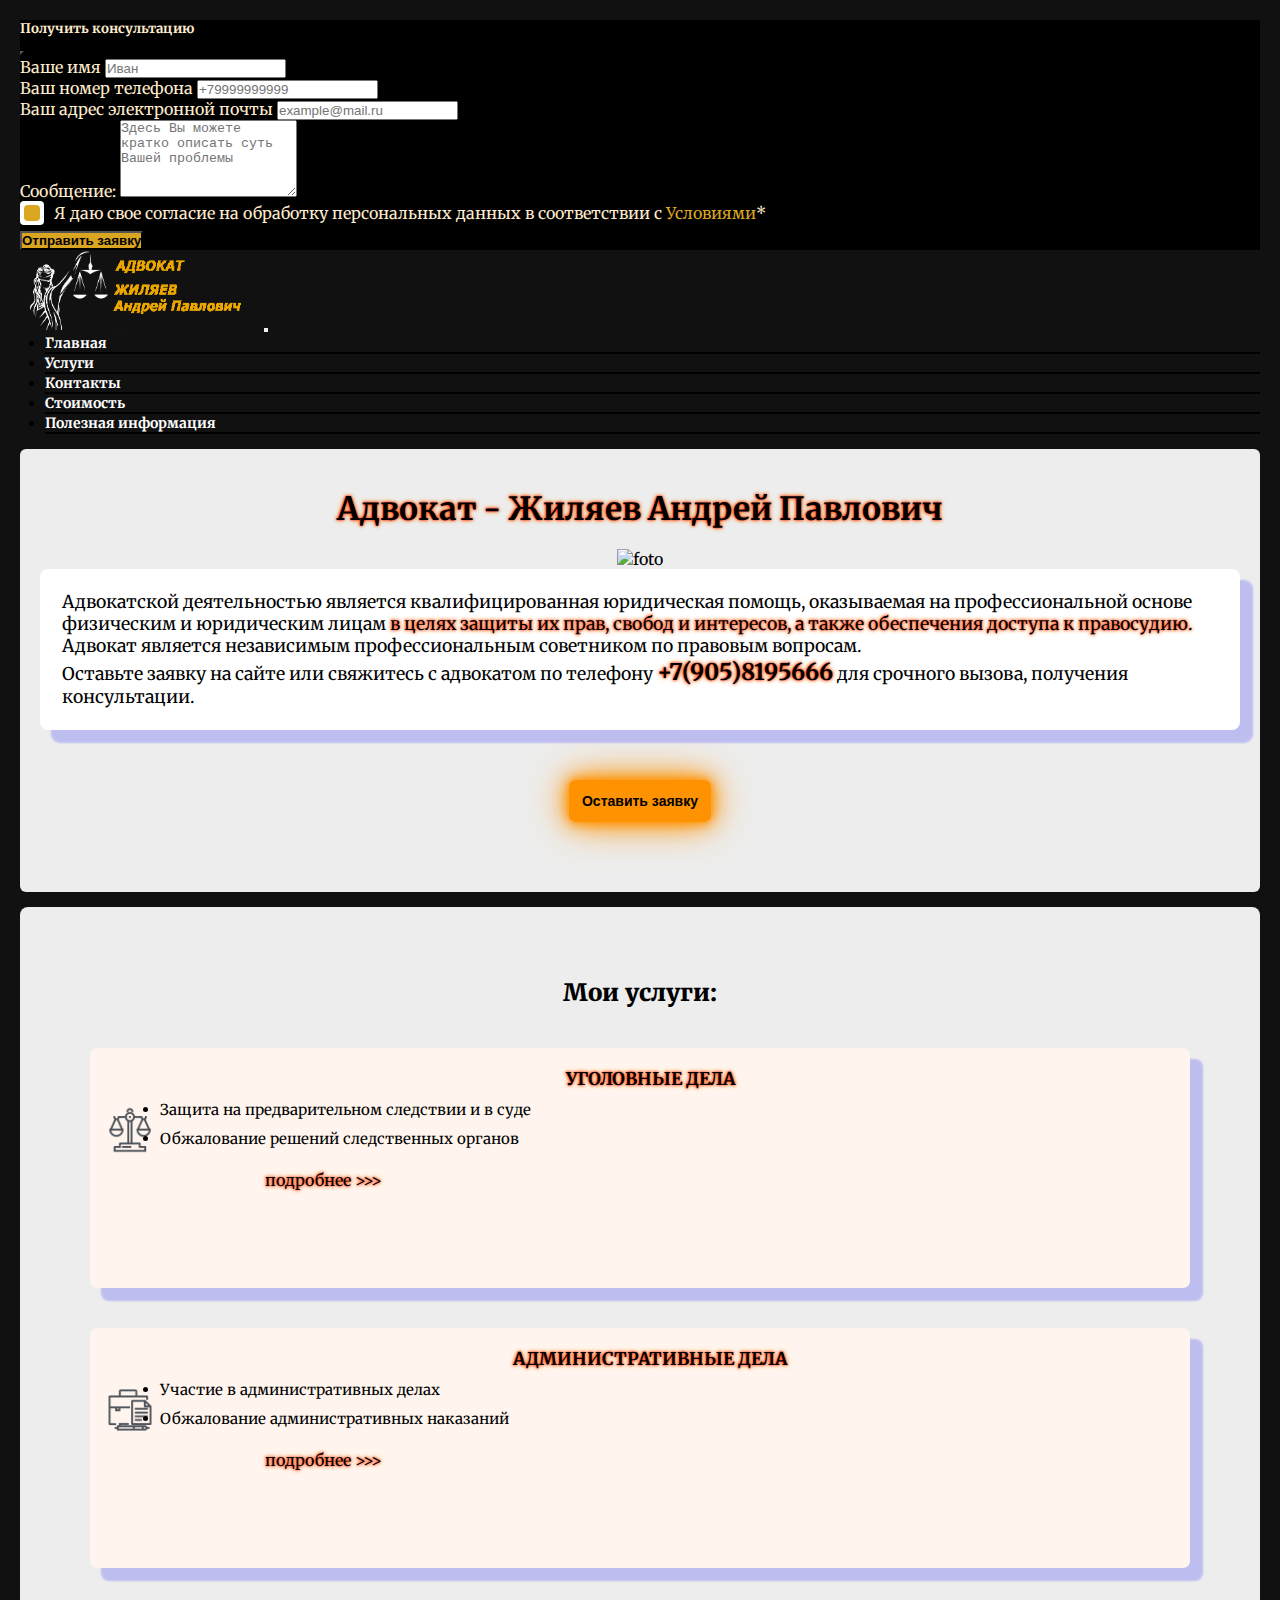
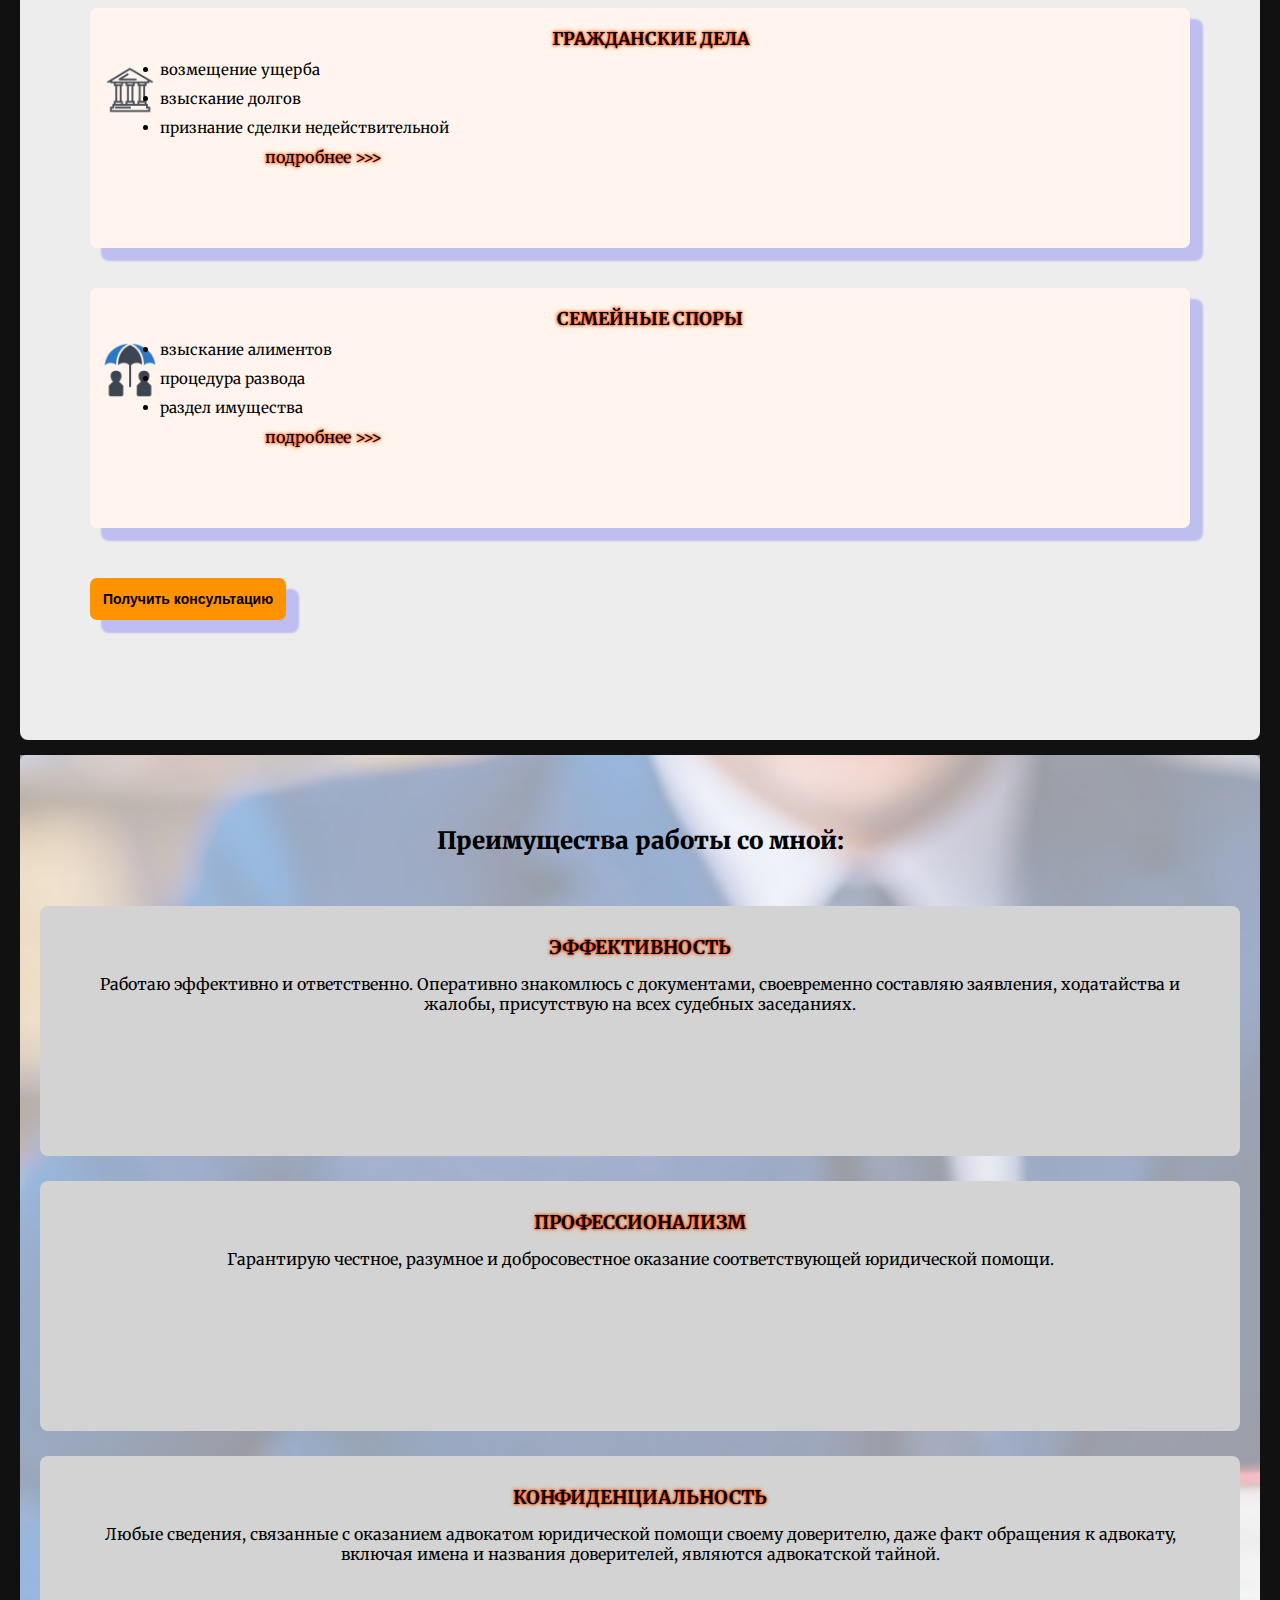
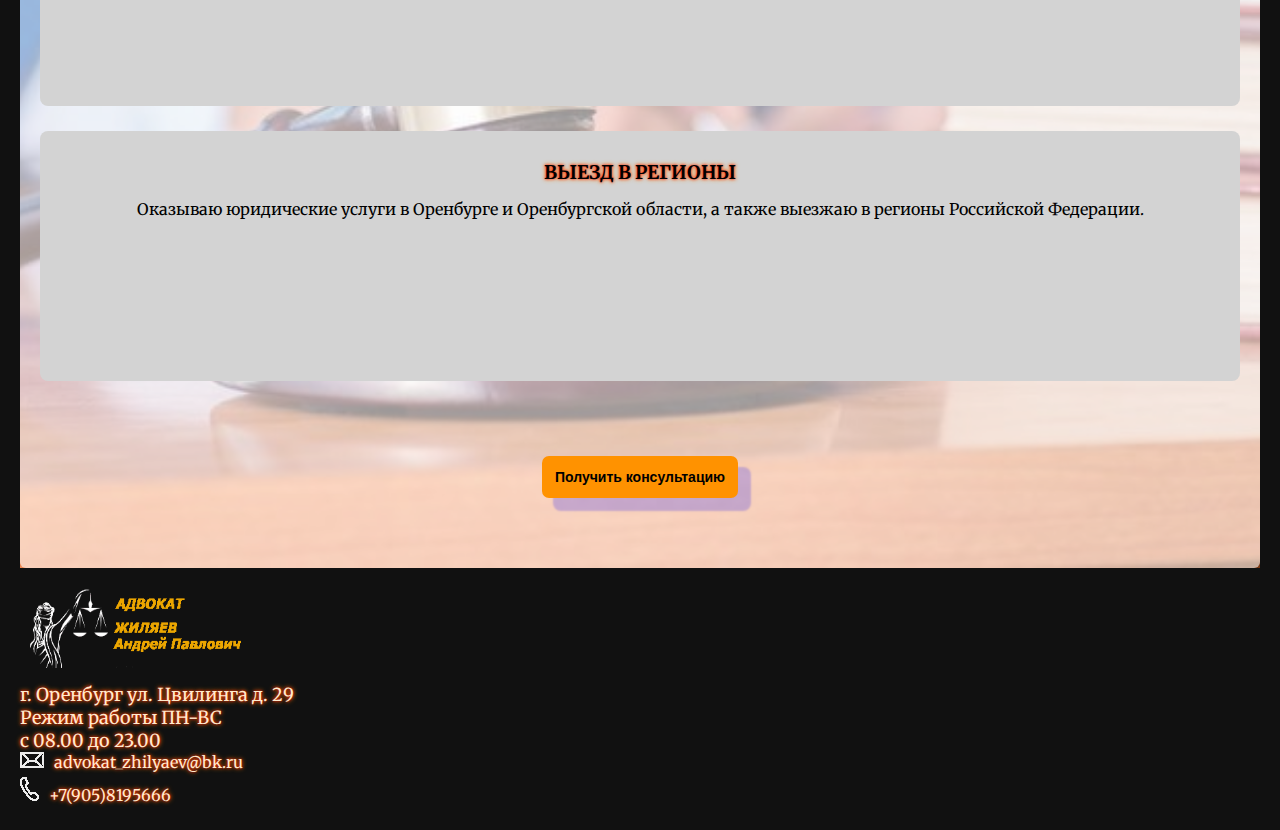
==== index.html @ 773f1285 "as" ====
<!DOCTYPE html>
<html lang="ru">

<head>
    <meta charset="UTF-8">
    <meta http-equiv="X-UA-Compatible" content="IE=edge">
    <meta name="viewport" content="width=device-width, initial-scale=1.0">
    <meta property="og:title" content="Адвокат в Оренбурга - круглосуточная консультация">
    <link href="https://cdn.jsdelivr.net/npm/bootstrap@5.1.3/dist/css/bootstrap.min.css" rel="stylesheet" integrity="sha384-1BmE4kWBq78iYhFldvKuhfTAU6auU8tT94WrHftjDbrCEXSU1oBoqyl2QvZ6jIW3" crossorigin="anonymous">
    <link rel="preconnect" href="https://fonts.googleapis.com">
    <link rel="preconnect" href="https://fonts.gstatic.com" crossorigin>
    <link href="https://fonts.googleapis.com/css2?family=Merriweather&display=swap" rel="stylesheet">
    <link rel="stylesheet" href="style.css">

    <title>Адвокат в Оренбурге - быстрая помощь</title>
</head>

<body>
    <!-- модальное окно -->
    <div class="modal fade" id="exampleModal" tabindex="-1" aria-labelledby="exampleModalLabel" aria-hidden="true">
        <div class="modal-dialog">
            <div class="modal-content">
                <div class="modal-header">
                    <h5 class="modal-title" id="exampleModalLabel">Получить консультацию</h5>
                    <button type="button" class="btn-close" data-bs-dismiss="modal" aria-label="Close"></button>
                </div>
                <div class="modal-body">
                    <form action="#" id="form" class="form__body">
                        <div class="mb-3">
                            <label for="recipient-name" class="col-form-label">Ваше имя</label>
                            <input type="text" name="name" class="form-control req" id="recipient-name" placeholder="Иван">
                        </div>
                        <div class="mb-3">
                            <label for="recipient-name" class="col-form-label">Ваш номер телефона</label>
                            <input type="tel" name="phone" class="form-control req" id="recipient-phone" placeholder="+79999999999">
                        </div>
                        <div class="mb-3">
                            <label for="recipient-name" class="col-form-label">Ваш адрес электронной почты</label>
                            <input type="email" name="email" class="form-control req email" id="recipient-email" placeholder="example@mail.ru">
                        </div>
                        <div class="mb-3">
                            <label for="message-text" class="col-form-label">Сообщение:</label>
                            <textarea class="form-control" name="message" rows="5" id="message-text" placeholder="Здесь Вы можете кратко описать суть Вашей проблемы"></textarea>
                        </div>
                        <div class="mb-3">
                            <div class="checkbox">
                                <input id="formAgreement" type="checkbox" checked name="agreement" class="checkbox__input req">
                                <label for="formAgreement" class="checkbox__label"><span>Я даю свое согласие на обработку персональных данных в соответствии с <a href="" class="agreement__link">Условиями</a>*</span></label>
                            </div>
                        </div>
                        <div class="modal-footer text-center">
                            <button type="submit" class="btn btn-success btn__form" id="sendMail">Отправить заявку</button>
                        </div>
                    </form>
                </div>
            </div>
        </div>
    </div>
    <header id="top">
        <nav class="navbar navbar-expand-lg navbar-dark bg-dark">
            <div class="container-fluid">
                <a class="navbar-brand" href="#">
                    <img src="./img/pngwing3.png" alt="" width="240" height="80" class="d-inline-block align-text-top">
                </a>
                <button class="navbar-toggler" type="button" data-bs-toggle="collapse" data-bs-target="#navbarSupportedContent" aria-controls="navbarSupportedContent" aria-expanded="false" aria-label="Toggle navigation">
                <span class="navbar-toggler-icon"></span>
                </button>
                <div class="collapse navbar-collapse header-nav" id="navbarSupportedContent">
                    <ul class="navbar-nav me-auto mb-2 mb-lg-0">
                        <li class="nav-item">
                            <a class="nav-link active" aria-current="page" href="#">Главная</a>
                        </li>
                        <li class="nav-item">
                            <a class="nav-link" href="#services">Услуги</a>
                        </li>
                        <li class="nav-item">
                            <a class="nav-link" href="#footer">Контакты</a>
                        </li>
                        <li class="nav-item">
                            <a class="nav-link" href="./price.html">Стоимость</a>
                        </li>
                        <li class="nav-item">
                            <a class="nav-link" href="#">Полезная информация</a>
                        </li>
                    </ul>
                </div>
            </div>
        </nav>
    </header>
    <section>

        <div class="main">
            <div class="main-wrap">
                <h1 class="main-title">Адвокат - Жиляев Андрей Павлович</h1>
                <div class="container mb-5 mt-5">
                    <div class="row justify-content-md-center">
                        <div class="col-xl-3 col-md-6">
                            <div class="foto">
                                <img class="img-thumbnail rounded float-center" src="img/IMG_20191002_120739.jpg" alt="foto">
                            </div>
                        </div>
                        <div class="col-xl-7 col-md-6">
                            <div class="info-text">
                                <p>Адвокатской деятельностью является квалифицированная юридическая помощь, оказываемая на профессиональной основе физическим и юридическим лицам <span class="red-text">в целях защиты их прав, свобод и интересов, а также обеспечения доступа к правосудию.</span>                                    Адвокат является независимым профессиональным советником по правовым вопросам.</p>
                                <p>Оставьте заявку на сайте или свяжитесь с адвокатом по телефону
                                    <a href="tel:+7(905)8195666" class="info-tel">+7(905)8195666</a> для срочного вызова, получения консультации.</p>
                            </div>
                            <div class="scale">
                                <button type="button" class="btn feedback" data-bs-toggle="modal" data-bs-target="#exampleModal" data-bs-whatever="@mdo">Оставить заявку</button>
                            </div>
                        </div>
                    </div>
                </div>
            </div>
            <!-- main-wrap -->
        </div>
        <!-- main -->
    </section>
    <section>

        <div class="services" id="services">
            <div class="container-fluid">
                <div class="row">
                    <div class="col-12">
                        <h2 class="services-title">
                            Мои услуги:
                        </h2>
                    </div>
                </div>
                <div class="row justify-content-center">
                    <div class="col-xl-5 col-lg-6 col-md-6 col-sm-12">
                        <a href="ugolovnie-dela.html" class="services-link">
                            <div class="services-block">
                                <h2 class="block-title">УГОЛОВНЫЕ ДЕЛА</h2>
                                <div class="block-list">
                                    <img src="./img/criminal-law.png" alt="criminal-law">
                                    <ul class="block-list_adaptiv">
                                        <li>Защита на предварительном следствии и в суде</li>
                                        <li>Обжалование решений следственных органов</li>
                                    </ul>

                                </div>
                                <!-- block-list -->
                                <span class="block-list-item">подробнее >>></span>
                            </div>
                            <!-- services-block -->
                        </a>
                    </div>
                    <div class="col-xl-5 col-lg-6 col-md-6 col-sm-12">
                        <a href="admin-law.html" class="services-link">
                            <div class="services-block">
                                <h2 class="block-title">АДМИНИСТРАТИВНЫЕ ДЕЛА</h2>
                                <div class="block-list">
                                    <img src="./img/admin-law.png" alt="">
                                    <ul class="block-list_adaptiv">
                                        <li>Участие в административных делах</li>
                                        <li>Обжалование административных наказаний</li>
                                    </ul>
                                </div>
                                <!-- block-list -->
                                <span class="block-list-item">подробнее >>></span>
                            </div>
                            <!-- services-block -->
                        </a>
                    </div>
                    <div class="col-xl-5 col-lg-6 col-md-6 col-sm-12">
                        <a href="grazhdanskoe-pravo.html" class="services-link">
                            <div class="services-block">
                                <h2 class="block-title">ГРАЖДАНСКИЕ ДЕЛА</h2>
                                <div class="block-list">
                                    <img src="./img/bank_icon_150021.png" alt="">
                                    <ul class="block-list_adaptiv">
                                        <li>возмещение ущерба</li>
                                        <li>взыскание долгов</li>
                                        <li>признание сделки недействительной</li>
                                    </ul>
                                </div>
                                <!-- block-list -->
                                <span class="block-list-item">подробнее >>></span>
                            </div>
                            <!-- services-block -->
                        </a>
                    </div>
                    <div class="col-xl-5 col-lg-6 col-md-6 col-sm-12">
                        <a href="family-law.html" class="services-link">
                            <div class="services-block">
                                <h2 class="block-title">СЕМЕЙНЫЕ СПОРЫ</h2>
                                <div class="block-list">
                                    <img src="./img/family-law1.png" alt="">
                                    <ul class="block-list_adaptiv">
                                        <li>взыскание алиментов</li>
                                        <li>процедура развода</li>
                                        <li>раздел имущества</li>
                                    </ul>
                                </div>
                                <!-- block-list -->
                                <span class="block-list-item">подробнее >>></span>
                            </div>
                            <!-- services-block -->
                        </a>
                    </div>
                </div>
                <!-- row -->
                <div class="row text-center">
                    <div class="col-xl-4 offset-xl-4 col-md-5 offset-md-4">
                        <button type="button" class="btn feedback" data-bs-toggle="modal" data-bs-target="#exampleModal" data-bs-whatever="@mdo">Получить консультацию</button>
                    </div>
                </div>
            </div>
        </div>
        <!-- services -->
    </section>
    <section>
        <div class="advantage" id="advantage">
            <div class="advantage-wrap">
                <div class="container-fluid">
                    <div class="row">
                        <div class="col-12">
                            <h2 class="advantage-title">
                                Преимущества работы со мной:
                            </h2>
                        </div>
                    </div>
                    <div class="row justify-content-center">
                        <div class="col-xl-5 col-lg-6 col-md-6">
                            <div class="advantage-block">
                                <h3 class="advantage-block-title">ЭФФЕКТИВНОСТЬ</h3>
                                <p>Работаю эффективно и ответственно. Оперативно знакомлюсь с документами, своевременно составляю заявления, ходатайства и жалобы, присутствую на всех судебных заседаниях.</p>
                            </div>
                        </div>
                        <div class="col-xl-5 col-lg-6 col-md-6">
                            <div class="advantage-block">
                                <h3 class="advantage-block-title">ПРОФЕССИОНАЛИЗМ</h3>
                                <p>Гарантирую честное, разумное и добросовестное оказание соответствующей юридической помощи.</p>
                            </div>
                        </div>
                        <div class="col-xl-5 col-lg-6 col-md-6">
                            <div class="advantage-block">
                                <h3 class="advantage-block-title">КОНФИДЕНЦИАЛЬНОСТЬ</h3>
                                <p>Любые сведения, связанные с оказанием адвокатом юридической помощи своему доверителю, даже факт обращения к адвокату, включая имена и названия доверителей, являются адвокатской тайной.</p>
                            </div>
                        </div>
                        <div class="col-xl-5 col-lg-6 col-md-6">
                            <div class="advantage-block">
                                <h3 class="advantage-block-title">ВЫЕЗД В РЕГИОНЫ</h3>
                                <p>Оказываю юридические услуги в Оренбурге и Оренбургской области, а также выезжаю в регионы Российской Федерации.</p>
                            </div>
                        </div>
                    </div>
                    <!-- row -->
                    <button type="button" class="btn feedback" data-bs-toggle="modal" data-bs-target="#exampleModal" data-bs-whatever="@mdo">Получить консультацию</button>
                </div>
            </div>
        </div>
        <!-- advantage -->
    </section>
    <button id="btn-top">
        <div class="circle">
            <a href="#top"><img class="uparrow" src="img/up_arrow.png" alt=""></a>
        </div>
    </button>
    <footer id="footer">
        <div class="container-fluid">
            <div class="row text-center align-item space-beetwen">
                <div class="col-xl-2 col-lg-12 col-md-12">
                    <a class="navbar-brand" href="#">
                        <img src="./img/pngwing3.png" alt="" width="240" height="80" class="d-inline-block align-text-top">
                    </a>
                </div>
                <div class="col-xl-4 col-lg-4 col-md-6">
                    <div class="footer-adress">
                        <p>г. Оренбург ул. Цвилинга д. 29</p>
                    </div>
                </div>
                <div class="col-xl-3 col-lg-4 col-md-6">
                    <div class="footer-text">
                        <p>Режим работы ПН-ВС <br> с 08.00 до 23.00</p>
                    </div>
                </div>
                <div class="col-xl-3 col-lg-4 col-md-12">
                    <div class="contact">
                        <img class="contact-img" src="./img/mail.png" alt=""><a class="contact" href="mailto:advokat_zhilyaev@bk.ru">advokat_zhilyaev@bk.ru</a>
                    </div>
                    <div class="contact">
                        <img class="contact-img" src="./img/phone.png" alt=""><a class="contact" href="tel:+79058195666">+7(905)8195666</a>
                    </div>
                </div>
            </div>
        </div>
    </footer>
    <script src="https://cdn.jsdelivr.net/npm/bootstrap@5.1.3/dist/js/bootstrap.bundle.min.js" integrity="sha384-ka7Sk0Gln4gmtz2MlQnikT1wXgYsOg+OMhuP+IlRH9sENBO0LRn5q+8nbTov4+1p" crossorigin="anonymous"></script>
    <script src="script.js"></script>
</body>

</html>
---- style.css ----
* {
        margin: 0;
        padding: 0;
        box-sizing: border-box;
    }
    
    body {
        background-color: rgba(0, 0, 0, 0.932);
        padding: 20px;
        font-family: 'Merriweather', serif;
    }
    
    * a {
        text-decoration: none;
        color: white;
    }
    
    .contact {
        margin-right: 10px;
        font-size: 1rem;
        text-decoration: none;
        color: blanchedalmond;
        margin-bottom: 5px;
    }
    
    .contact-img {
        margin-right: 10px;
    }
    
    .navbar-text {
        display: none;
    }
    
    .navbar-contact {
        display: block;
        margin-bottom: 10px;
        text-shadow: 0 0 3px #FF0000, 0 0 5px #FF9200;
    }
    
    .header-nav {
        font-size: 14px;
        font-family: 'Merriweather', serif;
        font-weight: bold;
        text-align: left;
    }
    
    .navbar-collapse {
        flex-grow: 0;
    }
    
    .nav-item {
        margin-left: 25px;
        border-bottom: 2px solid;
        transition: 0.4s ease;
    }
    
    .nav-item:hover {
        border-bottom: 2px solid white;
    }
    
    .main-wrap {
        background-color: rgba(255, 255, 255, 0.925);
        font-family: 'Merriweather', serif;
        padding: 20px;
        margin-bottom: 15px;
        margin-top: 15px;
        border-radius: 6px;
        text-align: center;
    }
    
    .main-title {
        margin-top: 20px;
        margin-bottom: 20px;
        font-weight: bold;
        text-shadow: 0 0 3px #FF0000, 0 0 5px #FF9200;
    }
    
    .foto img {
        max-width: 100%;
        height: 350px;
    }
    
    .info-text {
        font-family: 'Merriweather', serif;
        font-size: 1.1rem;
        text-align: left;
        background-color: #fff;
        padding: 20px;
        border: 2px solid #fff;
        border-radius: 8px;
        box-shadow: 12px 12px 2px 1px rgba(0, 0, 255, .2);
    }
    
    .info-text p a {
        color: black;
        text-shadow: 0 0 3px #FF0000, 0 0 5px #FF9200;
        font-weight: bold;
        font-size: 23px;
    }
    
    .red-text {
        text-shadow: 0 0 3px #FF0000, 0 0 5px #FF9200;
    }
    
    .feedback {
        padding: 13px;
        font-size: 14px;
        background-color: #FF9200;
        border-radius: 7px;
        cursor: pointer;
        margin-bottom: 50px;
        border: none;
        margin-top: 50px;
        font-weight: bold;
        box-shadow: 12px 12px 2px 1px rgba(0, 0, 255, .2);
    }
    
    .scale button {
        box-shadow: 0 0 10px #FF9200, 0 0 20px #FF9200, 0 0 40px #FF9200;
        color: black;
        animation: scale 2.5s linear infinite;
    }
    
    @keyframes scale {
        0% {
            transform: scale(1, 1);
        }
        25% {
            transform: scale(1.1, 1.1);
        }
        50% {
            transform: scale(0.9, 0.9);
        }
        75% {
            transform: scale(1.1, 1.1);
        }
        100% {
            transform: scale(1, 1);
        }
    }
    
    .shake {
        box-shadow: 0 0 10px #FF9200, 0 0 20px #FF9200, 0 0 40px #FF9200;
        color: black;
        transform: translate(-50%, -50%);
        animation: shake 1.5s linear infinite;
    }
    
    @keyframes shake {
        0% {
            transform: translatex(10px);
        }
        25% {
            transform: translatex(4px);
        }
        50% {
            transform: translatex(0px);
        }
        75% {
            transform: translatex(4px);
        }
        100% {
            transform: translatex(10px);
        }
    }
    
    .services {
        font-family: 'Merriweather', serif;
        background-color: rgba(255, 255, 255, 0.925);
        padding: 70px;
        margin-bottom: 15px;
        border-radius: 8px;
    }
    
    .services-block {
        min-height: 240px;
        color: black;
        box-shadow: 12px 12px 2px 1px rgba(0, 0, 255, .2);
        margin-top: 40px;
        background-color: seashell;
        border-radius: 7px;
        cursor: pointer;
    }
    
    .services-block:hover {
        transform: translateY(3px);
    }
    
    .services-title {
        font-weight: 900;
        text-align: center;
        color: black;
    }
    
    .block-title {
        padding: 20px 0 0 20px;
        text-align: center;
        font-size: 1.1rem;
        color: black;
        text-shadow: 0 0 3px #FF0000, 0 0 5px #FF9200;
    }
    
    .block-list {
        display: flex;
        padding: 10px;
        font-family: 'Merriweather', serif;
        font-size: 15px;
    }
    
    .block-list img {
        width: 60px;
        height: 60px;
    }
    
    .block-list li {
        margin-bottom: 10px;
    }
    
    .block-list li:last-child {
        margin-bottom: 0;
    }
    
    .block-list-item {
        text-shadow: 0 0 3px #FF0000, 0 0 5px #FF9200;
        margin-left: 175px;
    }
    
    .services-link {
        text-decoration: none;
    }
    
    .advantage {
        background-image: url(img/bg-about.jpg);
        background-repeat: no-repeat;
        background-position: center;
        background-size: cover;
        text-align: center;
    }
    
    .advantage-wrap {
        border-radius: 6px;
        padding: 20px;
        background-color: rgba(255, 255, 255, 0.6);
    }
    
    .advantage-title {
        text-align: center;
        margin-bottom: 50px;
        margin-top: 50px;
        font-weight: 900;
        color: black;
    }
    
    .advantage-blocks-list {
        text-align: center;
        font-size: 18px;
    }
    
    .advantage-block {
        text-align: center;
        min-height: 250px;
        padding: 30px;
        background-color: lightgray;
        border-radius: 8px;
        margin-bottom: 25px;
        max-width: 100%;
    }
    
    .advantage-block-title {
        margin-bottom: 15px;
        font-weight: bold;
        color: black;
        text-shadow: 0 0 3px #FF0000, 0 0 5px #FF9200;
    }
    
    #btn-top {
        display: none;
        position: fixed;
        right: 30px;
        bottom: 120px;
        cursor: pointer;
        background-color: black;
        border-radius: 30%;
        padding: 5px;
        animation: scale 2.5s linear infinite;
    }
    
    .uparrow {
        width: 50px;
        height: 50px;
    }
    
    footer {
        margin-top: 20px;
        font-size: 18px;
        color: blanchedalmond;
        text-shadow: 0 0 3px #FF0000, 0 0 5px #FF9200;
    }
    
    .footer-adress {
        margin-top: 10px;
        cursor: pointer;
    }
    
    .footer-map {
        display: block;
    }
    
    .prof-title {
        text-align: center;
        color: #daa520;
        margin-top: 50px;
        margin-bottom: 50px;
        font-size: 3rem;
        font-weight: bold;
    }
    
    .prof-text {
        font-family: 'Merriweather', serif;
        color: cornsilk;
    }
    
    .prof-text-item {
        color: #daa520;
        font-size: 30px;
        font-weight: bold;
        font-family: 'Merriweather', serif;
    }
    
    .prof-text-list {
        color: cornsilk;
        font-size: 25px;
        margin-bottom: 50px;
    }
    
    .prof-text-min {
        color: cornsilk;
    }
    
    .arrow-back {
        color: #daa520;
        font-size: 30px;
        text-decoration: none;
        cursor: pointer;
    }
    
    .footer-prof {
        background-color: rgba(46, 45, 45, 0.692);
        padding-top: 10px;
        padding-bottom: 10px;
    }
    
    .modal-content {
        background-color: black;
        color: blanchedalmond;
    }
    
    .form__body {
        position: relative;
    }
    
    .form__body::after {
        content: "";
        position: absolute;
        top: 0;
        left: 0;
        width: 100%;
        height: 100%;
        background: rgba(165, 161, 161, 0.6)url('/img/ZZ5H.gif') center / 50px no-repeat;
        opacity: 0;
        visibility: hidden;
        transition: all 0.5s ease 0s;
    }
    
    .form__body.sending::after {
        opacity: 1;
        visibility: visible;
    }
    
    .btn-close {
        background-color: #fff;
    }
    
    .checkbox__input {
        display: none;
    }
    
    .checkbox__label {
        font-size: 16px;
        line-height: 140%;
        display: inline-flex;
        align-items: center;
        position: relative;
        cursor: pointer;
    }
    
    .checkbox__input:checked+.checkbox__label::after {
        transform: scale(1);
    }
    
    .checkbox__label::before {
        content: "";
        align-self: flex-start;
        flex: 0 0 24px;
        height: 24px;
        background-color: white;
        border-radius: 4px;
        margin-right: 10px;
    }
    
    .checkbox__label::after {
        transition: all 0.5s ease 0s;
        content: "";
        width: 16px;
        height: 16px;
        position: absolute;
        top: 4px;
        left: 4px;
        background-color: goldenrod;
        border-radius: 4px;
        transform: scale(0);
    }
    
    .agreement__link {
        color: goldenrod;
    }
    
    .btn__form {
        background-color: goldenrod;
        color: black;
        font-weight: bold;
    }
    
    .error {
        box-shadow: 0 0 15px red;
    }
    
    .hidden {
        display: none;
    }
    
    @media (max-width: 992px) {
        .navbar-text {
            display: block;
        }
    }
    
    @media (max-width: 768px) {
        .info-text {
            margin-top: 10px;
            font-size: 0.9rem;
        }
        .info-text p a {
            font-size: 1rem;
        }
        .services-block {
            padding-bottom: 20px;
        }
        .block-list-item {
            margin-left: 87px;
        }
        .block-list_adaptiv {
            margin: 0;
        }
        .block-list li:last-child {
            margin-bottom: 0;
        }
        .advantage-block-title {
            font-size: 1.1rem;
        }
        .prof-text {
            margin-top: 25px;
        }
    }
    
    @media (max-width: 480px) {
        .block-list_adaptiv {
            display: none;
        }
        .block-list-item {
            margin-left: 25px;
            font-size: 12px;
            font-weight: bold;
        }
        .block-list img {
            width: 90px;
            height: 90px;
            margin-left: 20px;
        }
        .services-block {
            text-align: center;
        }
        .block-title {
            padding: 20px 0 0 0;
            font-size: 0.77rem;
        }
        .advantage-block-title {
            font-size: 1.1rem;
        }
    }
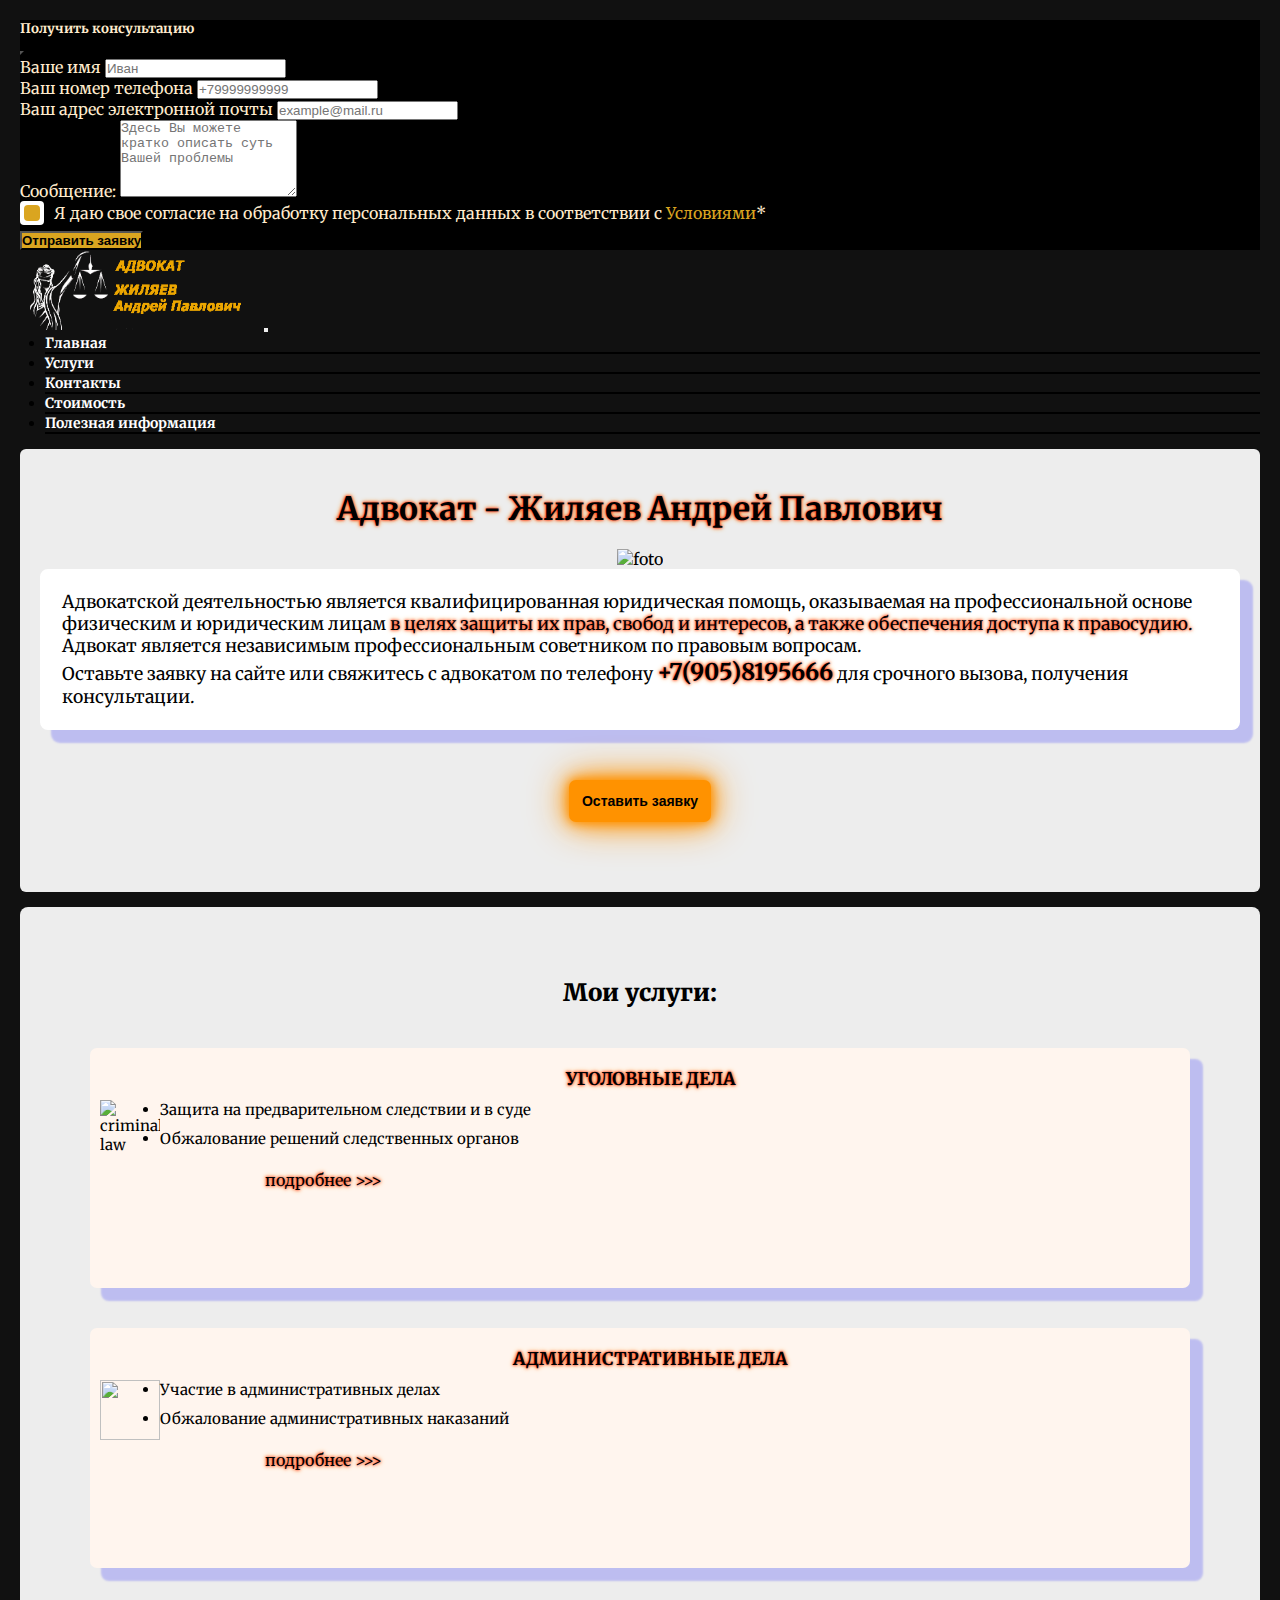
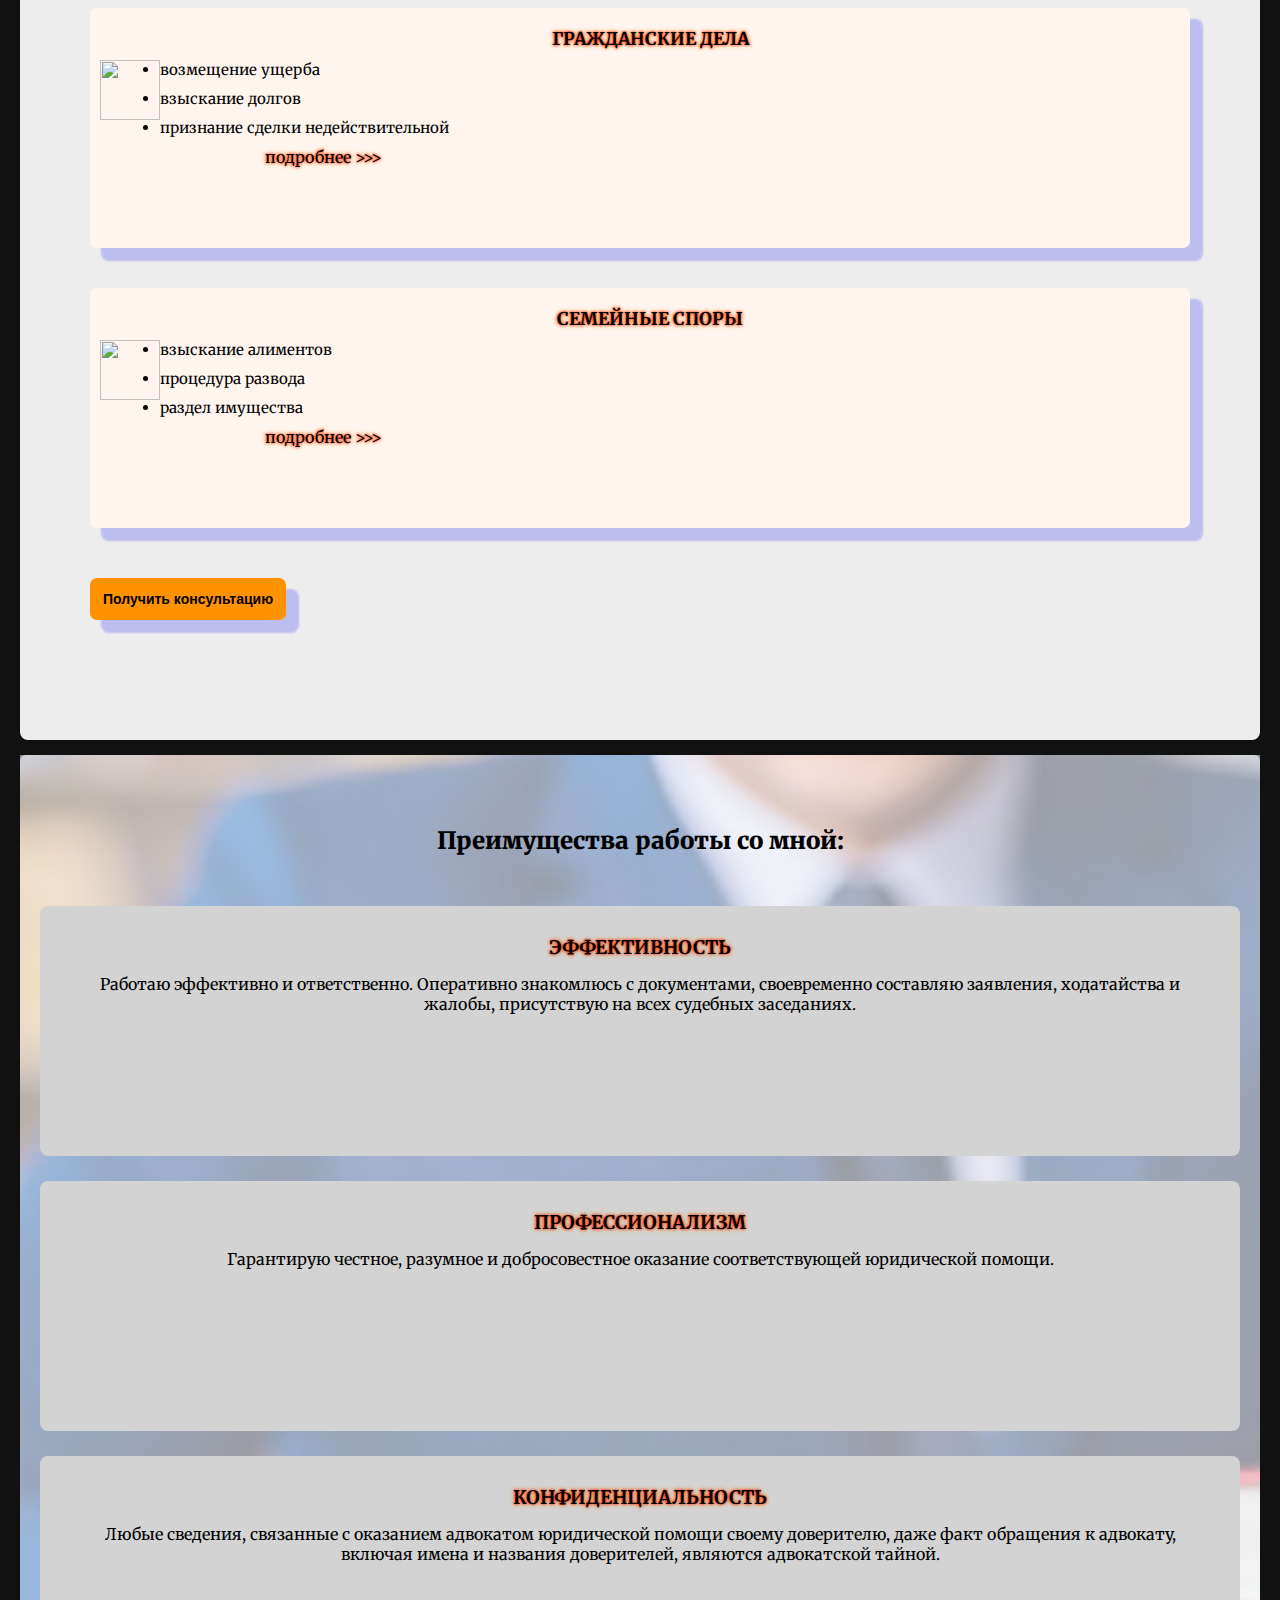
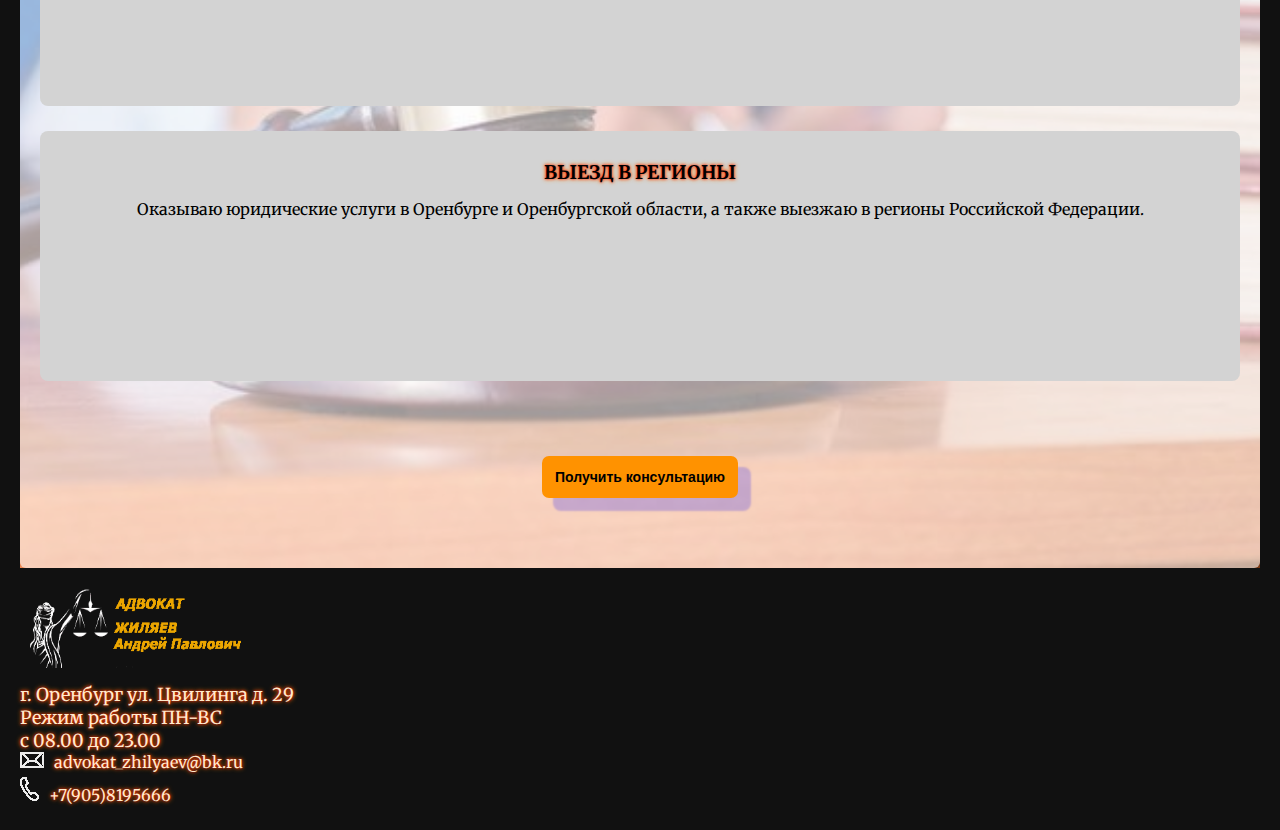
==== commit cf08c23b: "2" ====
--- a/index.html
+++ b/index.html
@@ -77,7 +77,7 @@
                             <a class="nav-link" href="#footer">Контакты</a>
                         </li>
                         <li class="nav-item">
-                            <a class="nav-link" href="./price.html">Стоимость</a>
+                            <a class="nav-link" href="advokat_zhilyaev2/price.html">Стоимость</a>
                         </li>
                         <li class="nav-item">
                             <a class="nav-link" href="#">Полезная информация</a>
@@ -96,7 +96,7 @@
                     <div class="row justify-content-md-center">
                         <div class="col-xl-3 col-md-6">
                             <div class="foto">
-                                <img class="img-thumbnail rounded float-center" src="img/IMG_20191002_120739.jpg" alt="foto">
+                                <img class="img-thumbnail rounded float-center" src="advokat_zhilyaev2/img/IMG_20191002_120739.jpg" alt="foto">
                             </div>
                         </div>
                         <div class="col-xl-7 col-md-6">
@@ -133,7 +133,7 @@
                             <div class="services-block">
                                 <h2 class="block-title">УГОЛОВНЫЕ ДЕЛА</h2>
                                 <div class="block-list">
-                                    <img src="./img/criminal-law.png" alt="criminal-law">
+                                    <img src="advokat_zhilyaev2/img/criminal-law.png" alt="criminal-law">
                                     <ul class="block-list_adaptiv">
                                         <li>Защита на предварительном следствии и в суде</li>
                                         <li>Обжалование решений следственных органов</li>
@@ -151,7 +151,7 @@
                             <div class="services-block">
                                 <h2 class="block-title">АДМИНИСТРАТИВНЫЕ ДЕЛА</h2>
                                 <div class="block-list">
-                                    <img src="./img/admin-law.png" alt="">
+                                    <img src="advokat_zhilyaev2/img/admin-law.png" alt="">
                                     <ul class="block-list_adaptiv">
                                         <li>Участие в административных делах</li>
                                         <li>Обжалование административных наказаний</li>
@@ -168,7 +168,7 @@
                             <div class="services-block">
                                 <h2 class="block-title">ГРАЖДАНСКИЕ ДЕЛА</h2>
                                 <div class="block-list">
-                                    <img src="./img/bank_icon_150021.png" alt="">
+                                    <img src="advokat_zhilyaev2/img/bank_icon_150021.png" alt="">
                                     <ul class="block-list_adaptiv">
                                         <li>возмещение ущерба</li>
                                         <li>взыскание долгов</li>
@@ -186,7 +186,7 @@
                             <div class="services-block">
                                 <h2 class="block-title">СЕМЕЙНЫЕ СПОРЫ</h2>
                                 <div class="block-list">
-                                    <img src="./img/family-law1.png" alt="">
+                                    <img src="advokat_zhilyaev2/img/family-law1.png" alt="">
                                     <ul class="block-list_adaptiv">
                                         <li>взыскание алиментов</li>
                                         <li>процедура развода</li>
@@ -264,7 +264,7 @@
             <div class="row text-center align-item space-beetwen">
                 <div class="col-xl-2 col-lg-12 col-md-12">
                     <a class="navbar-brand" href="#">
-                        <img src="./img/pngwing3.png" alt="" width="240" height="80" class="d-inline-block align-text-top">
+                        <img src="img/pngwing3.png" alt="" width="240" height="80" class="d-inline-block align-text-top">
                     </a>
                 </div>
                 <div class="col-xl-4 col-lg-4 col-md-6">
@@ -279,10 +279,10 @@
                 </div>
                 <div class="col-xl-3 col-lg-4 col-md-12">
                     <div class="contact">
-                        <img class="contact-img" src="./img/mail.png" alt=""><a class="contact" href="mailto:advokat_zhilyaev@bk.ru">advokat_zhilyaev@bk.ru</a>
+                        <img class="contact-img" src="img/mail.png" alt=""><a class="contact" href="mailto:advokat_zhilyaev@bk.ru">advokat_zhilyaev@bk.ru</a>
                     </div>
                     <div class="contact">
-                        <img class="contact-img" src="./img/phone.png" alt=""><a class="contact" href="tel:+79058195666">+7(905)8195666</a>
+                        <img class="contact-img" src="img/phone.png" alt=""><a class="contact" href="tel:+79058195666">+7(905)8195666</a>
                     </div>
                 </div>
             </div>
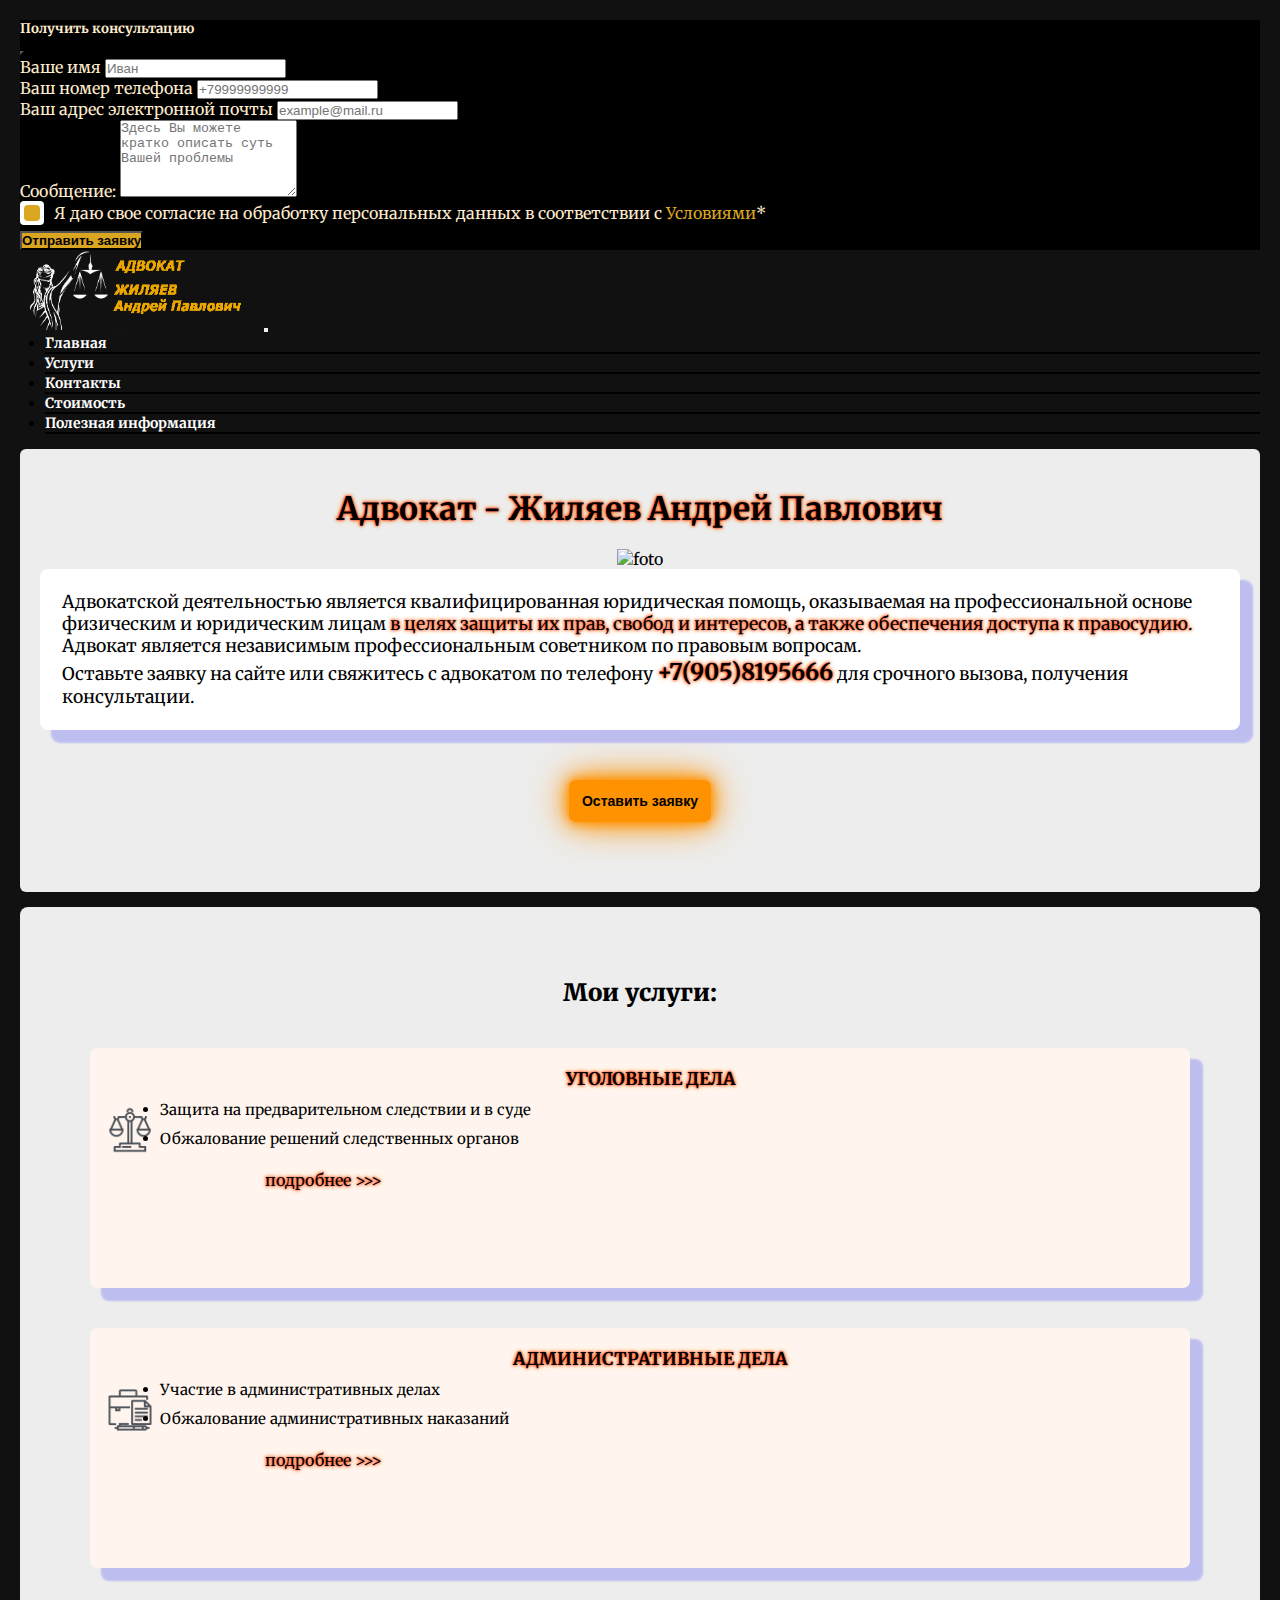
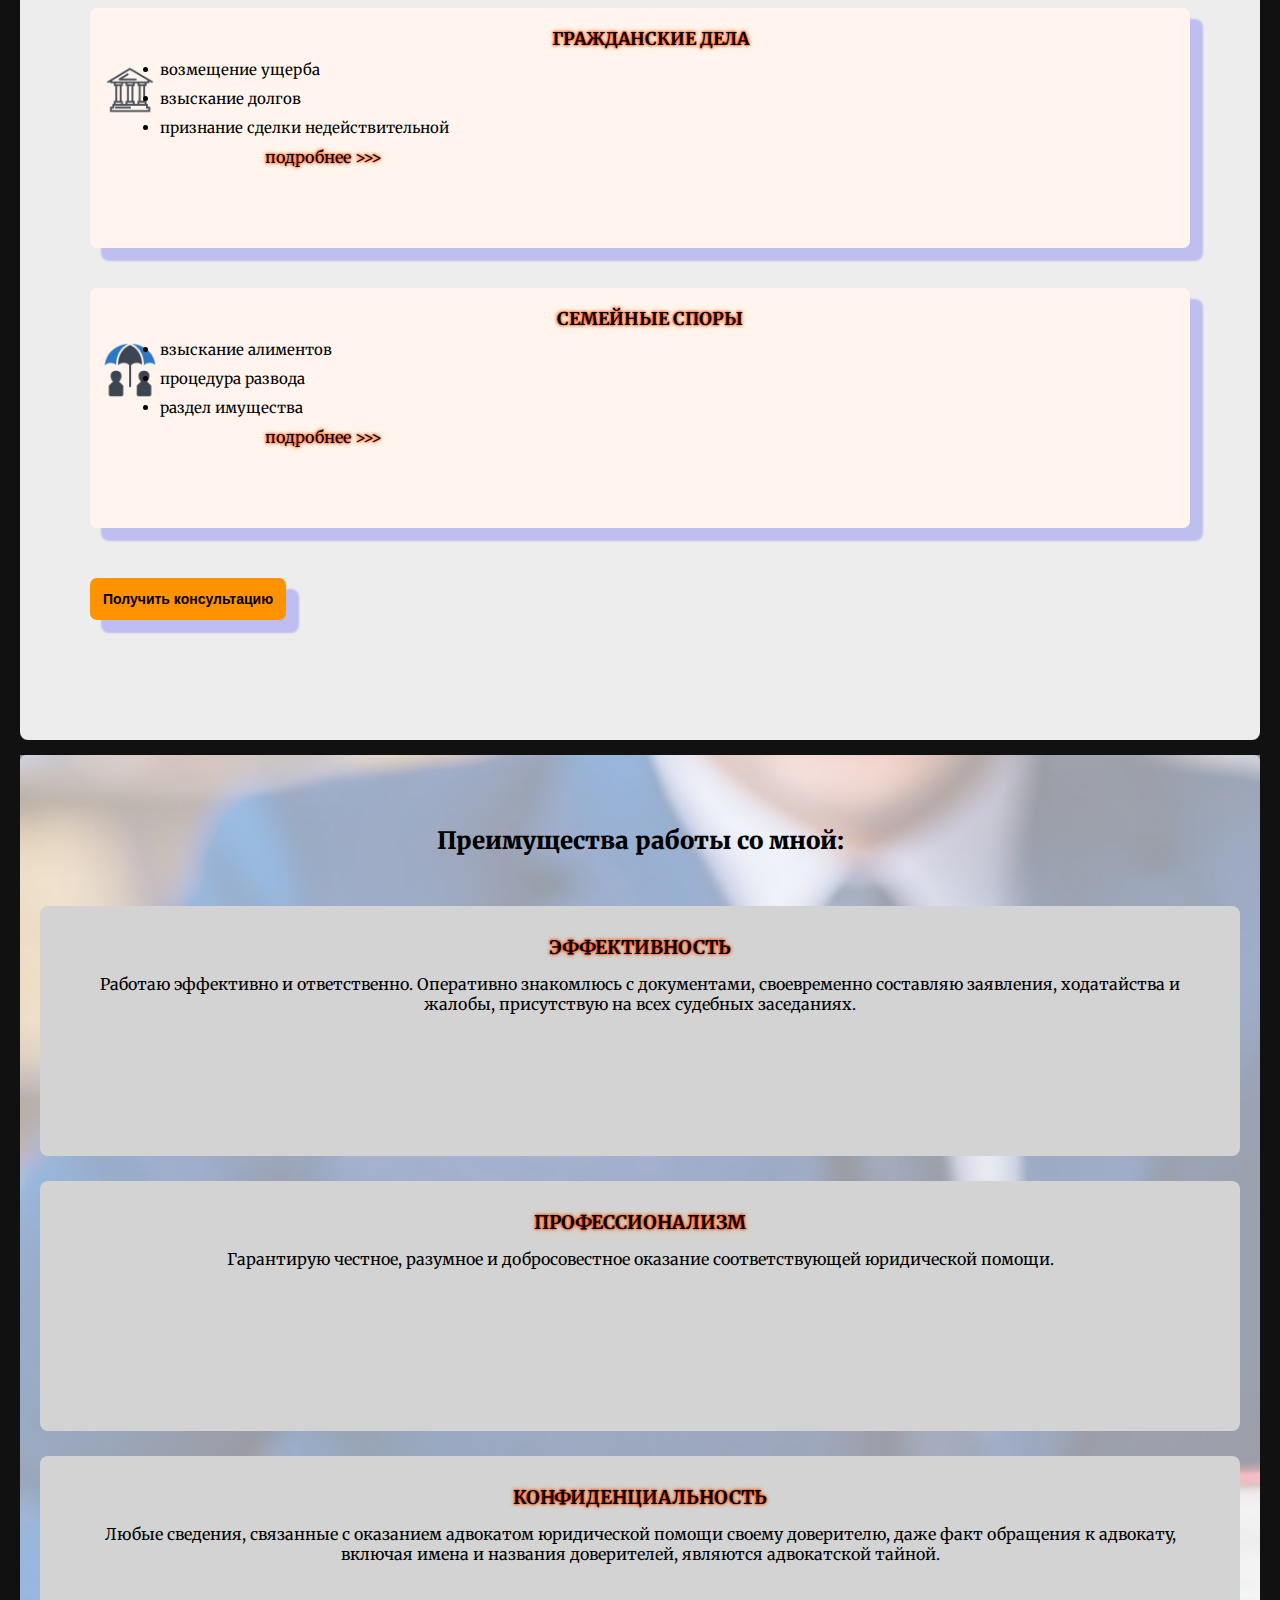
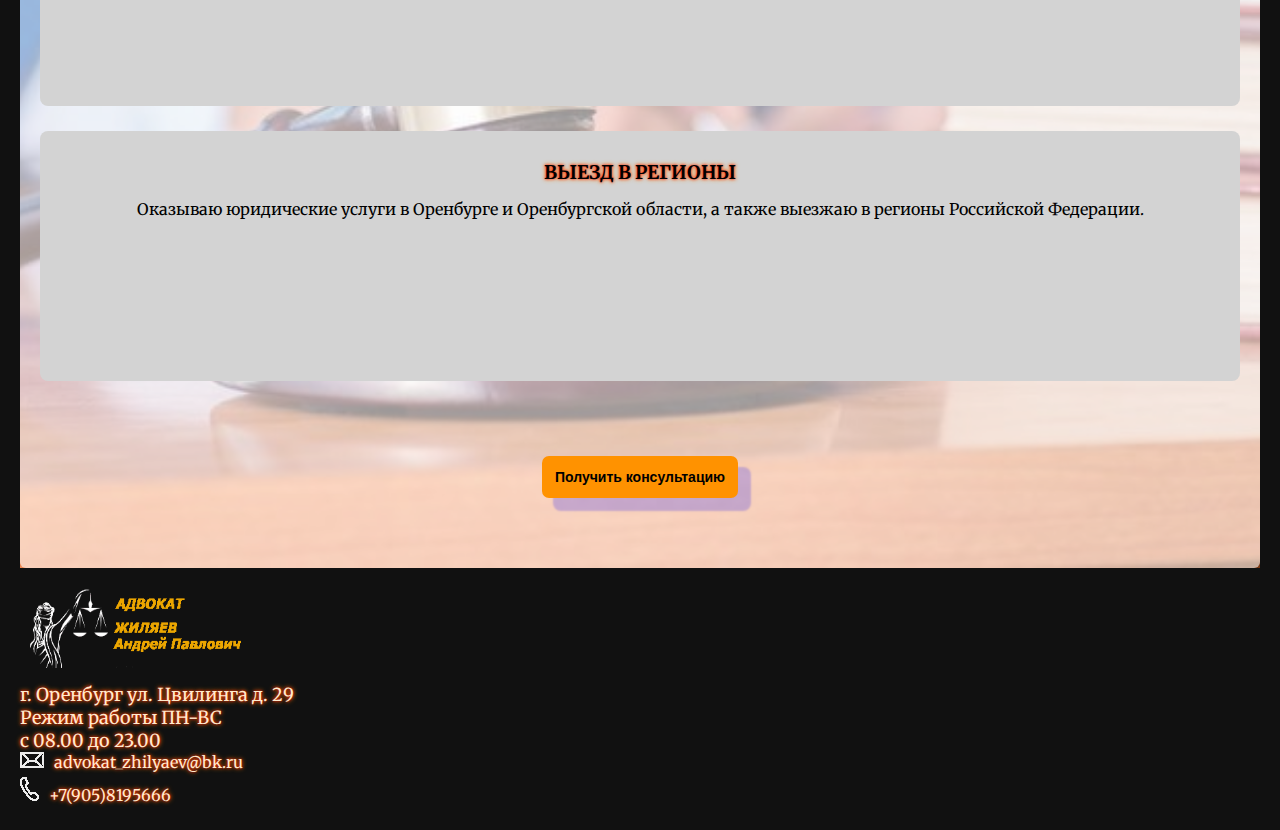
==== commit afaa9d48: "3" ====
--- a/index.html
+++ b/index.html
@@ -60,7 +60,7 @@
         <nav class="navbar navbar-expand-lg navbar-dark bg-dark">
             <div class="container-fluid">
                 <a class="navbar-brand" href="#">
-                    <img src="./img/pngwing3.png" alt="" width="240" height="80" class="d-inline-block align-text-top">
+                    <img src="img/pngwing3.png" alt="" width="240" height="80" class="d-inline-block align-text-top">
                 </a>
                 <button class="navbar-toggler" type="button" data-bs-toggle="collapse" data-bs-target="#navbarSupportedContent" aria-controls="navbarSupportedContent" aria-expanded="false" aria-label="Toggle navigation">
                 <span class="navbar-toggler-icon"></span>
@@ -77,7 +77,7 @@
                             <a class="nav-link" href="#footer">Контакты</a>
                         </li>
                         <li class="nav-item">
-                            <a class="nav-link" href="advokat_zhilyaev2/price.html">Стоимость</a>
+                            <a class="nav-link" href="./price.html">Стоимость</a>
                         </li>
                         <li class="nav-item">
                             <a class="nav-link" href="#">Полезная информация</a>
@@ -96,7 +96,7 @@
                     <div class="row justify-content-md-center">
                         <div class="col-xl-3 col-md-6">
                             <div class="foto">
-                                <img class="img-thumbnail rounded float-center" src="advokat_zhilyaev2/img/IMG_20191002_120739.jpg" alt="foto">
+                                <img class="img-thumbnail rounded float-center" src="img/IMG_20191002_120739.jpg" alt="foto">
                             </div>
                         </div>
                         <div class="col-xl-7 col-md-6">
@@ -133,7 +133,7 @@
                             <div class="services-block">
                                 <h2 class="block-title">УГОЛОВНЫЕ ДЕЛА</h2>
                                 <div class="block-list">
-                                    <img src="advokat_zhilyaev2/img/criminal-law.png" alt="criminal-law">
+                                    <img src="img/criminal-law.png" alt="criminal-law">
                                     <ul class="block-list_adaptiv">
                                         <li>Защита на предварительном следствии и в суде</li>
                                         <li>Обжалование решений следственных органов</li>
@@ -151,7 +151,7 @@
                             <div class="services-block">
                                 <h2 class="block-title">АДМИНИСТРАТИВНЫЕ ДЕЛА</h2>
                                 <div class="block-list">
-                                    <img src="advokat_zhilyaev2/img/admin-law.png" alt="">
+                                    <img src="img/admin-law.png" alt="">
                                     <ul class="block-list_adaptiv">
                                         <li>Участие в административных делах</li>
                                         <li>Обжалование административных наказаний</li>
@@ -168,7 +168,7 @@
                             <div class="services-block">
                                 <h2 class="block-title">ГРАЖДАНСКИЕ ДЕЛА</h2>
                                 <div class="block-list">
-                                    <img src="advokat_zhilyaev2/img/bank_icon_150021.png" alt="">
+                                    <img src="img/bank_icon_150021.png" alt="">
                                     <ul class="block-list_adaptiv">
                                         <li>возмещение ущерба</li>
                                         <li>взыскание долгов</li>
@@ -186,7 +186,7 @@
                             <div class="services-block">
                                 <h2 class="block-title">СЕМЕЙНЫЕ СПОРЫ</h2>
                                 <div class="block-list">
-                                    <img src="advokat_zhilyaev2/img/family-law1.png" alt="">
+                                    <img src="img/family-law1.png" alt="">
                                     <ul class="block-list_adaptiv">
                                         <li>взыскание алиментов</li>
                                         <li>процедура развода</li>
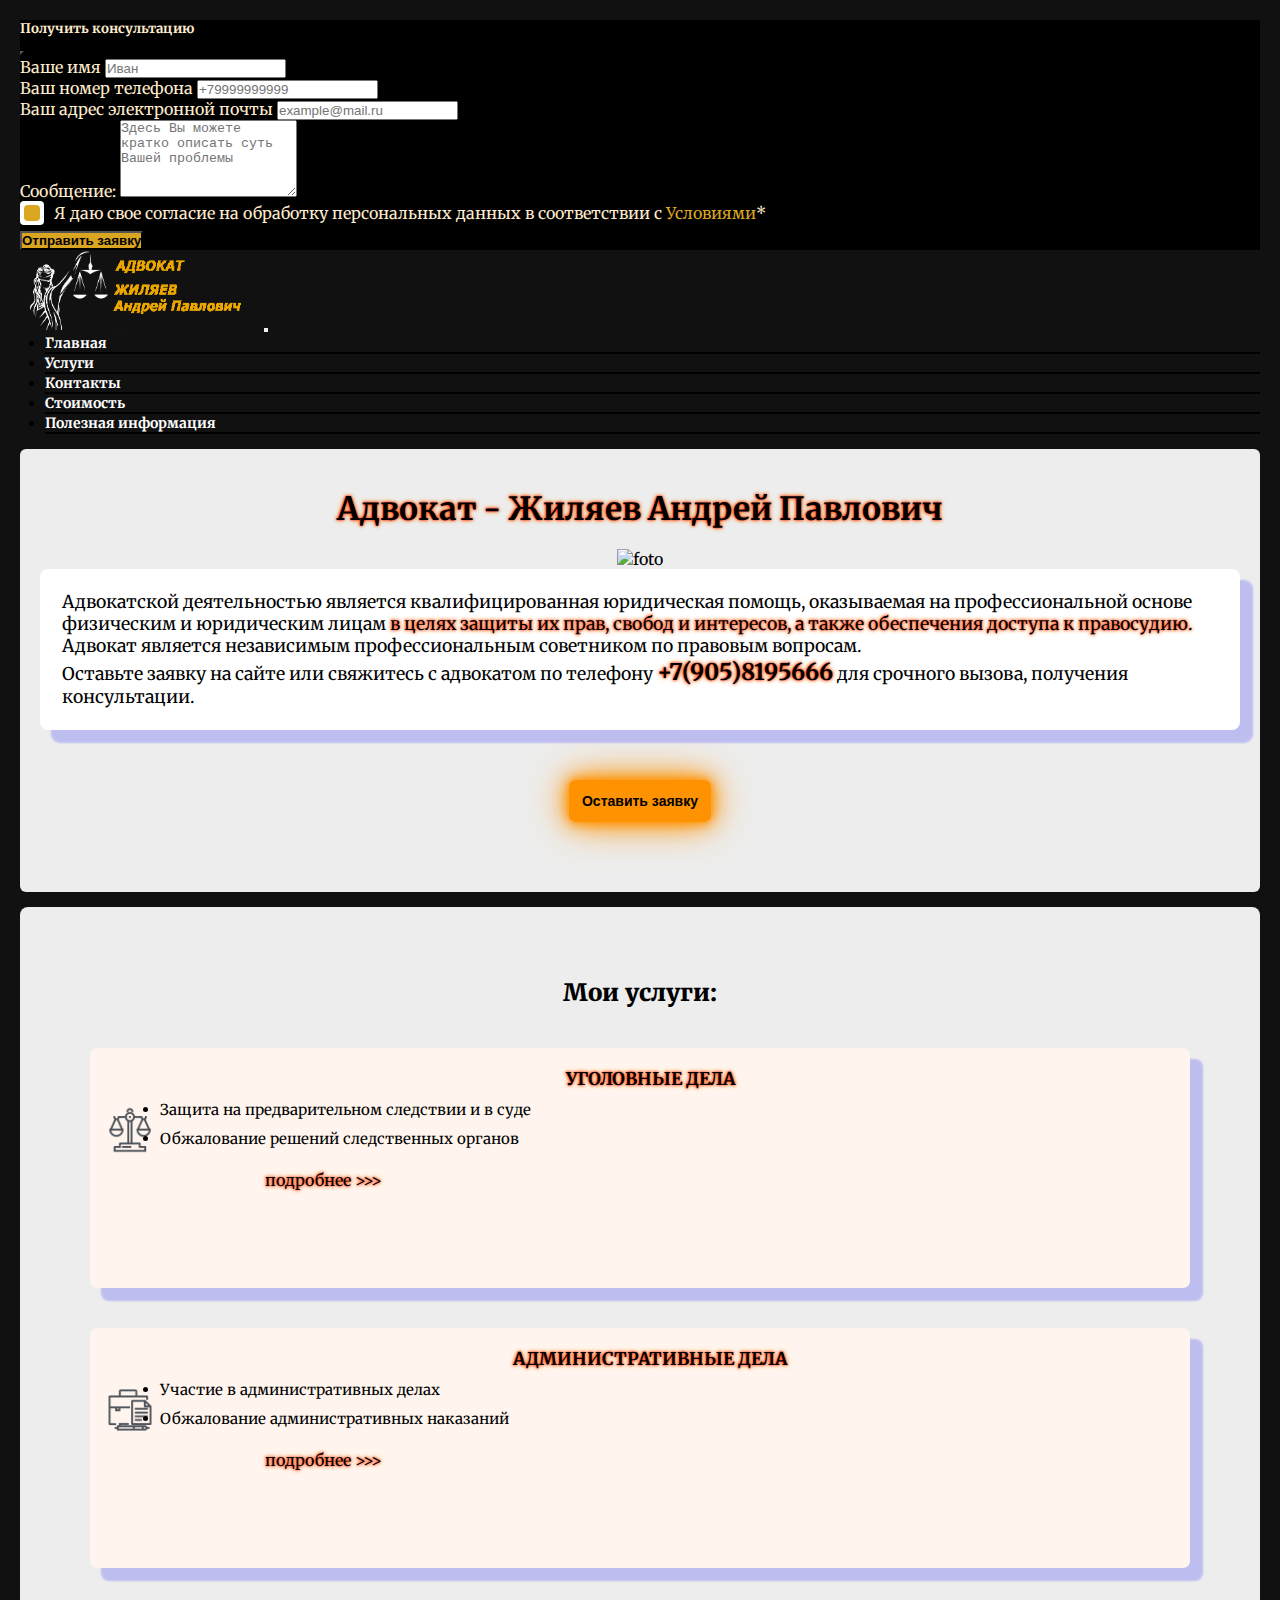
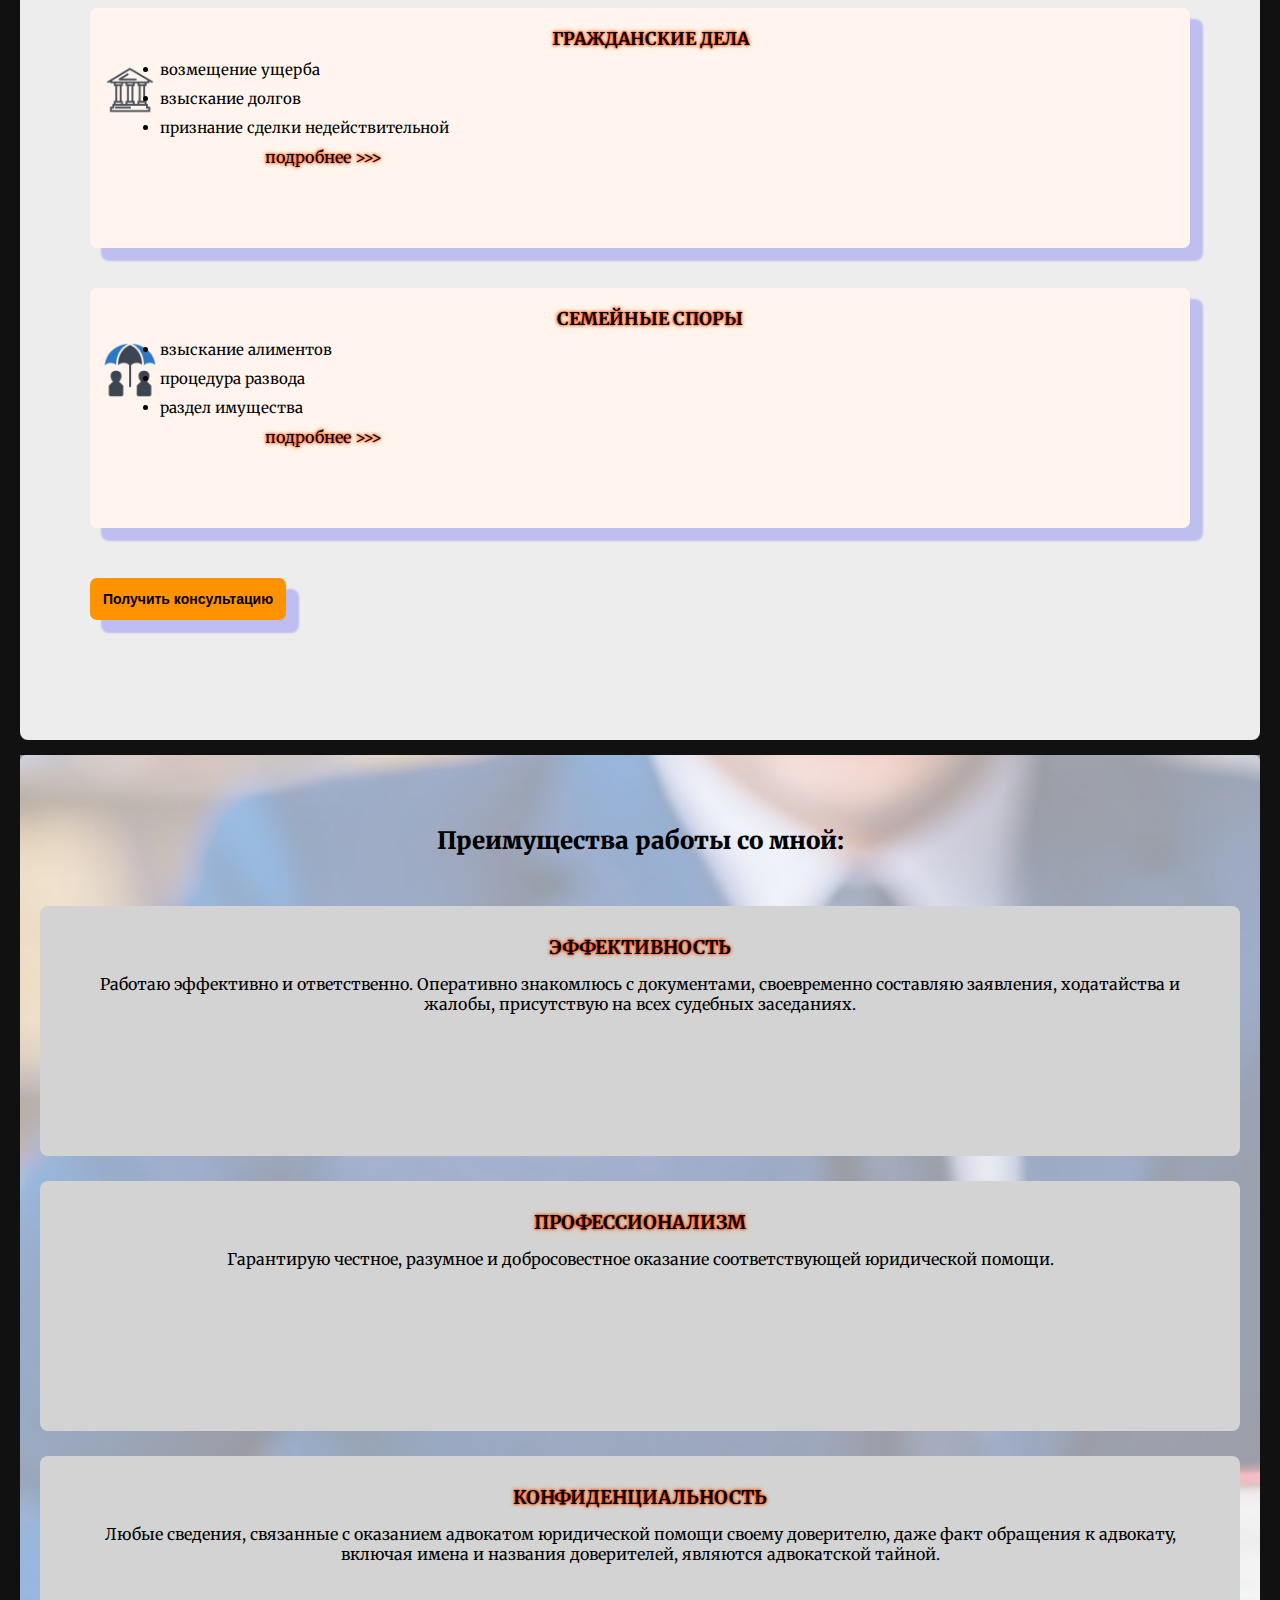
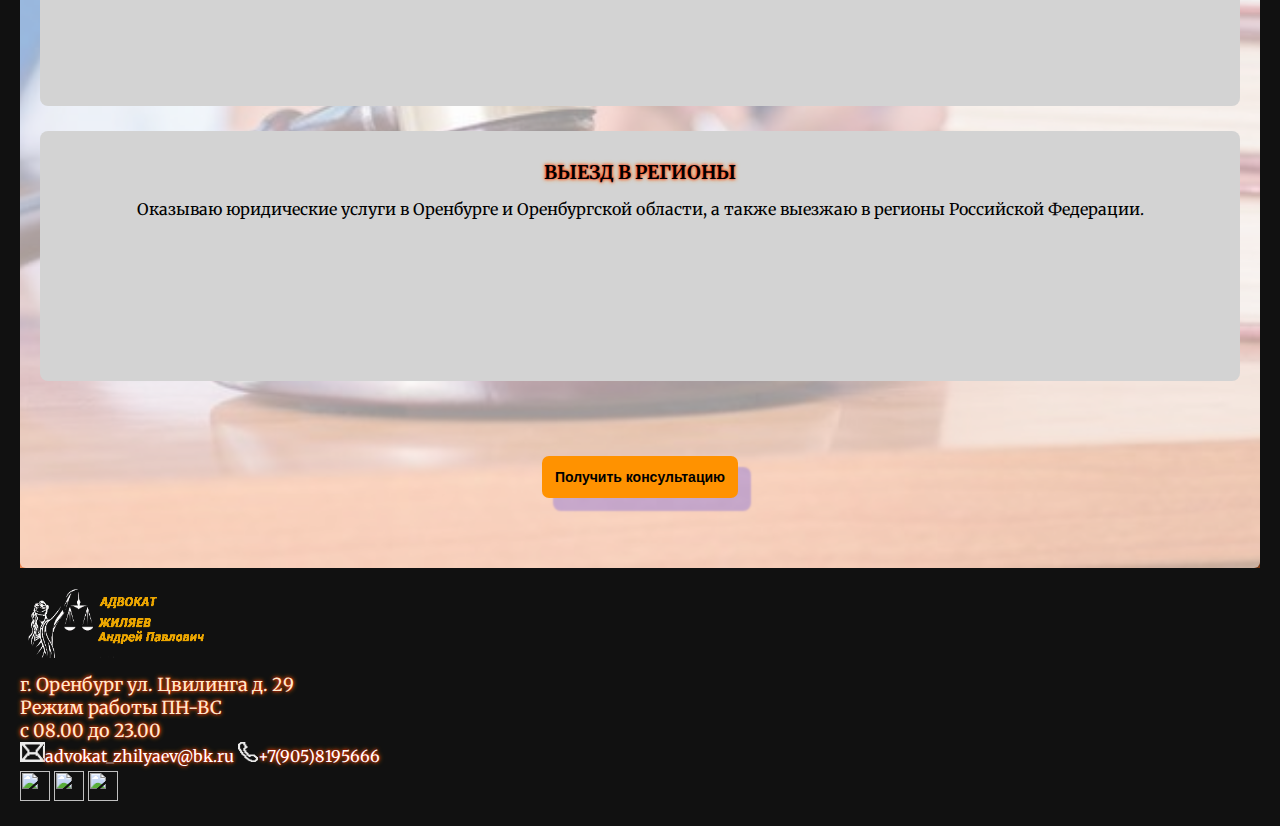
==== commit d769e8bd: "Update index.html" ====
--- a/index.html
+++ b/index.html
@@ -60,7 +60,7 @@
         <nav class="navbar navbar-expand-lg navbar-dark bg-dark">
             <div class="container-fluid">
                 <a class="navbar-brand" href="#">
-                    <img src="img/pngwing3.png" alt="" width="240" height="80" class="d-inline-block align-text-top">
+                    <img class="logo" src="img/pngwing3.png" alt="" width="240" height="80" class="d-inline-block align-text-top">
                 </a>
                 <button class="navbar-toggler" type="button" data-bs-toggle="collapse" data-bs-target="#navbarSupportedContent" aria-controls="navbarSupportedContent" aria-expanded="false" aria-label="Toggle navigation">
                 <span class="navbar-toggler-icon"></span>
@@ -264,25 +264,26 @@
             <div class="row text-center align-item space-beetwen">
                 <div class="col-xl-2 col-lg-12 col-md-12">
                     <a class="navbar-brand" href="#">
-                        <img src="img/pngwing3.png" alt="" width="240" height="80" class="d-inline-block align-text-top">
+                        <img src="/img/pngwing3.png" class="footer-logo" alt="logo" width="200" height="70" class="d-inline-block align-text-top">
                     </a>
                 </div>
                 <div class="col-xl-4 col-lg-4 col-md-6">
                     <div class="footer-adress">
                         <p>г. Оренбург ул. Цвилинга д. 29</p>
+                        <p>Режим работы ПН-ВС <br> с 08.00 до 23.00</p>
                     </div>
                 </div>
                 <div class="col-xl-3 col-lg-4 col-md-6">
-                    <div class="footer-text">
-                        <p>Режим работы ПН-ВС <br> с 08.00 до 23.00</p>
+                    <div class="contact">
+                        <a href="mailto:advokat_zhilyaev@bk.ru" class="contact-link"><img class="contact-icon" src="img/mail.png" alt="" width="25" height="20">advokat_zhilyaev@bk.ru</a>
+                        <a href="tel:+79058195666" class="contact-link"><img class="contact-icon phone" src="img/phone.png" alt="" width="20" height="20">+7(905)8195666</a>
                     </div>
                 </div>
                 <div class="col-xl-3 col-lg-4 col-md-12">
-                    <div class="contact">
-                        <img class="contact-img" src="img/mail.png" alt=""><a class="contact" href="mailto:advokat_zhilyaev@bk.ru">advokat_zhilyaev@bk.ru</a>
-                    </div>
-                    <div class="contact">
-                        <img class="contact-img" src="img/phone.png" alt=""><a class="contact" href="tel:+79058195666">+7(905)8195666</a>
+                    <div class="social-link">
+                        <a href="viber://chat?number=%279058195666"><img src="img/viber.png" alt="" width="30" height="30"></a>
+                        <a href="https://telegram.me/AndreyZhilyaev"><img src="img/telegram.png" alt="" width="30" height="30"></a>
+                        <a href="https://wa.me/+79058195666?text=Привет! Хочу записаться на консультацию"><img src="img/whatsapp.png" alt="" width="30" height="30"></a>
                     </div>
                 </div>
             </div>
--- a/style.css
+++ b/style.css
@@ -497,4 +497,77 @@
         .advantage-block-title {
             font-size: 1.1rem;
         }
-    }+        .criminal-img {
+            width: 300px;
+            height: 200px;
+        }
+        .prof-text {
+            font-size: 1.1rem;
+        }
+        .prof-text-item {
+            font-size: 20px;
+        }
+        .prof-text-list {
+            font-size: 19px;
+        }
+        .arrow-back {
+            font-size: 18px;
+        }
+        footer {
+            font-size: 16px;
+        }
+        #btn-top {
+            right: 15px;
+            bottom: 70px;
+        }
+        .uparrow {
+            width: 20px;
+            height: 20px;
+        }
+    }
+    
+    @media (max-width: 380px) {
+       .logo {
+            width:200px;
+            height:70px;
+        }
+        .services-title {
+            font-size: 1rem;
+        }
+        .advantage-block-title {
+            font-size: 1rem;
+        }
+        .prof-title {
+            font-size: 1.8rem;
+        }
+        .criminal-img {
+            width: 300px;
+            height: 200px;
+        }
+        .prof-text {
+            font-size: 1.1rem;
+        }
+        .prof-text-item {
+            font-size: 20px;
+        }
+        .prof-text-list {
+            font-size: 19px;
+        }
+        .arrow-back {
+            font-size: 18px;
+        }
+        footer {
+            font-size: 16px;
+        }
+        #btn-top {
+            right: 15px;
+            bottom: 70px;
+        }
+        .uparrow {
+            width: 20px;
+            height: 20px;
+        }
+       .table {
+            font-size: 10px;
+        }
+    }
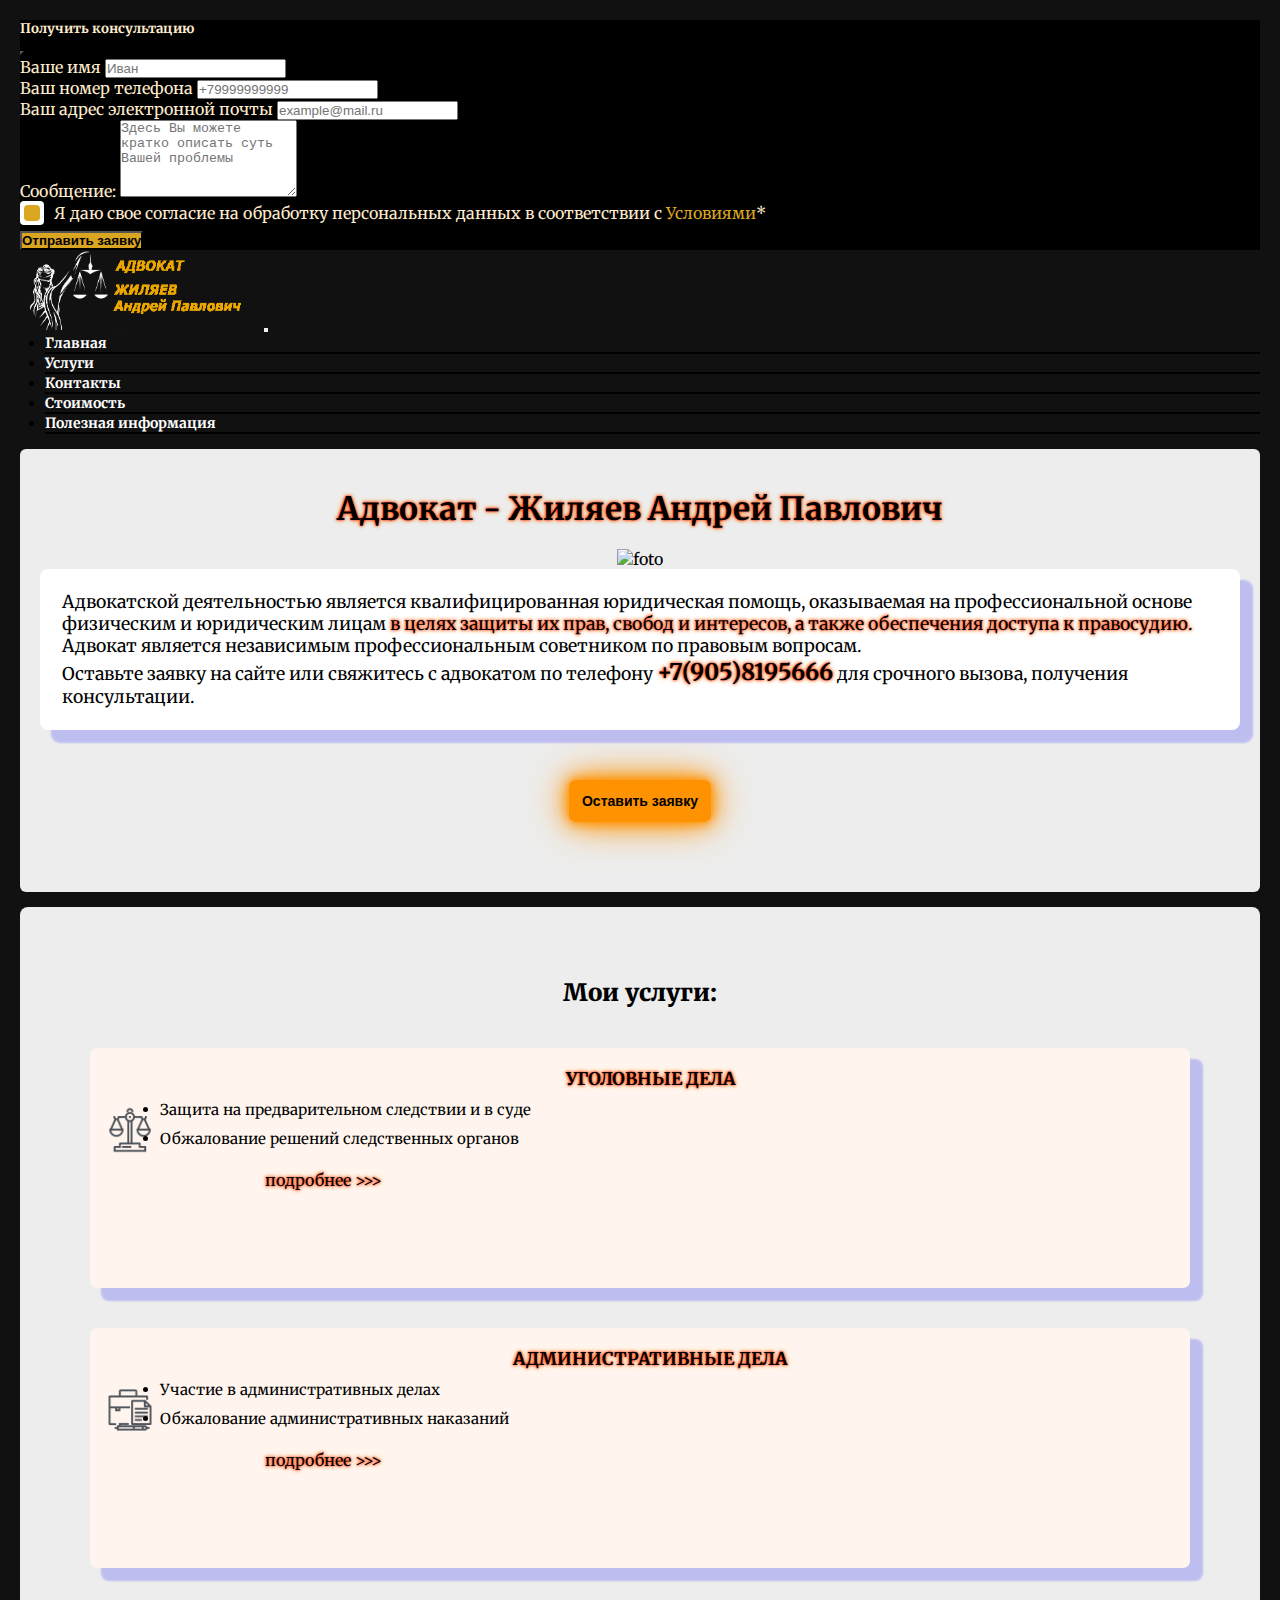
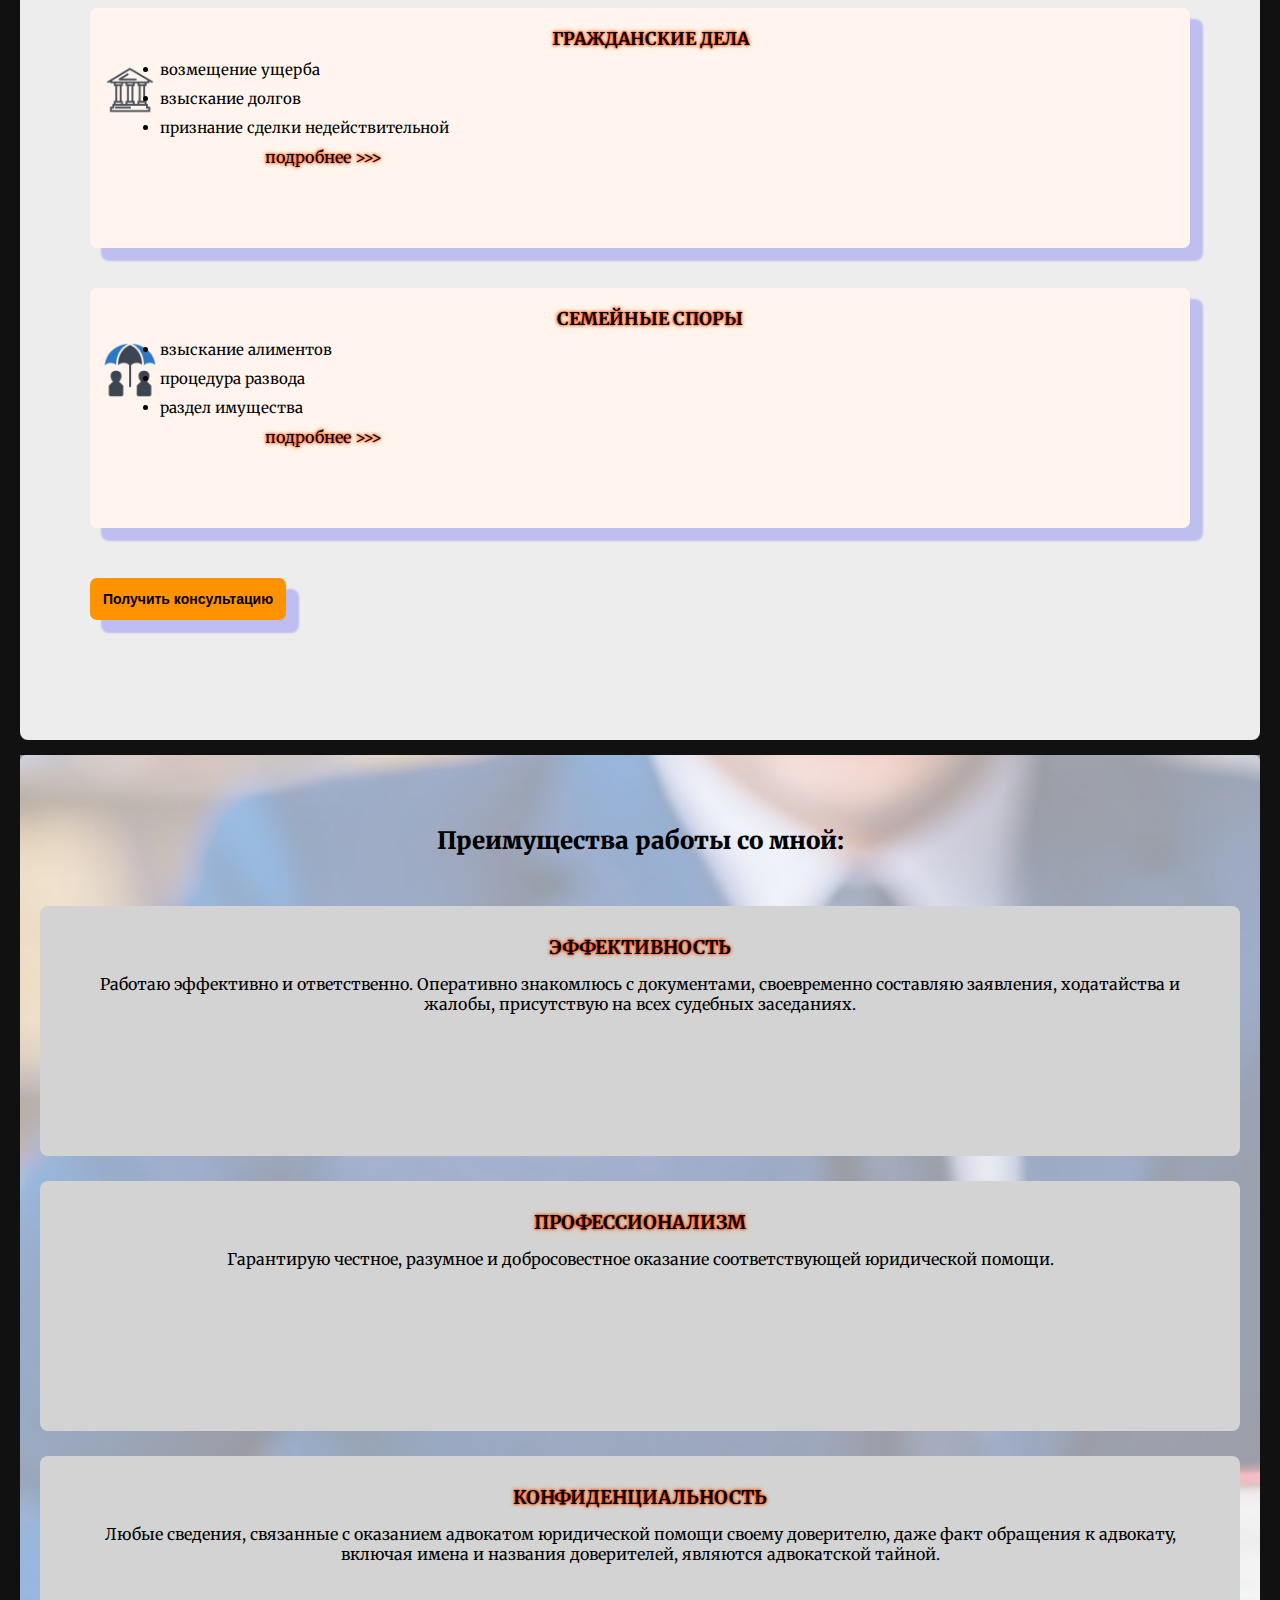
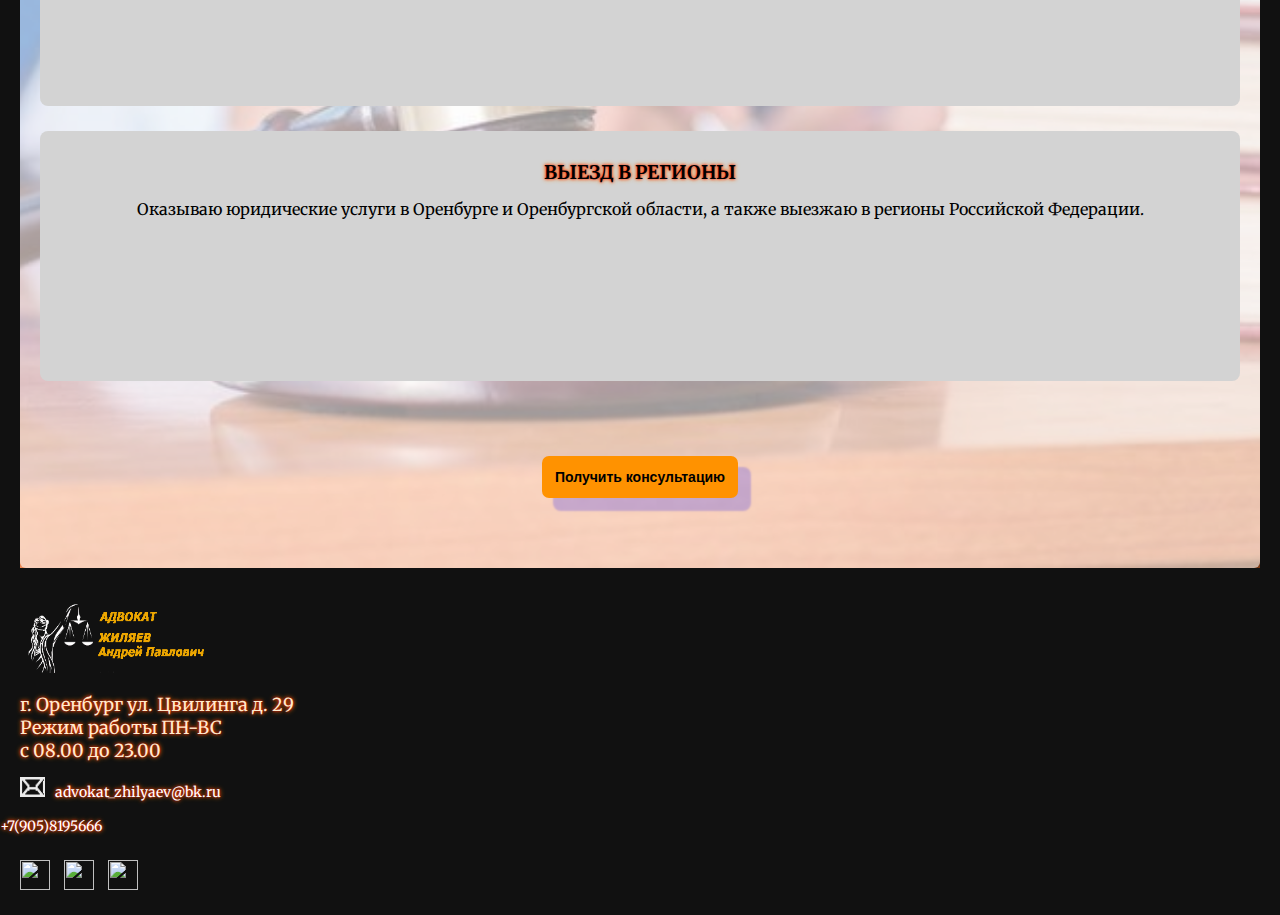
==== commit 9869a43d: "Update index.html" ====
--- a/index.html
+++ b/index.html
@@ -264,7 +264,7 @@
             <div class="row text-center align-item space-beetwen">
                 <div class="col-xl-2 col-lg-12 col-md-12">
                     <a class="navbar-brand" href="#">
-                        <img src="/img/pngwing3.png" class="footer-logo" alt="logo" width="200" height="70" class="d-inline-block align-text-top">
+                        <img src="img/pngwing3.png" class="footer-logo" alt="logo" width="200" height="70" class="d-inline-block align-text-top">
                     </a>
                 </div>
                 <div class="col-xl-4 col-lg-4 col-md-6">
--- a/style.css
+++ b/style.css
@@ -297,13 +297,44 @@
         text-shadow: 0 0 3px #FF0000, 0 0 5px #FF9200;
     }
     
+    .footer-logo {
+        margin-top: 15px;
+    }
+    
     .footer-adress {
-        margin-top: 10px;
+        margin-top: 15px;
         cursor: pointer;
     }
     
-    .footer-map {
-        display: block;
+    .footer-adress p {
+        margin: 0;
+    }
+    
+    .contact {
+        display: flex;
+        flex-direction: column;
+        margin-top: 15px;
+        font-size: 14px;
+    }
+    
+    .contact-icon {
+        margin-right: 10px;
+    }
+    
+    .contact-link {
+        margin-bottom: 10px;
+    }
+    
+    .phone {
+        margin-left: -50px;
+    }
+    
+    .social-link {
+        margin-top: 15px;
+    }
+    
+    .social-link a {
+        margin-right: 10px;
     }
     
     .prof-title {
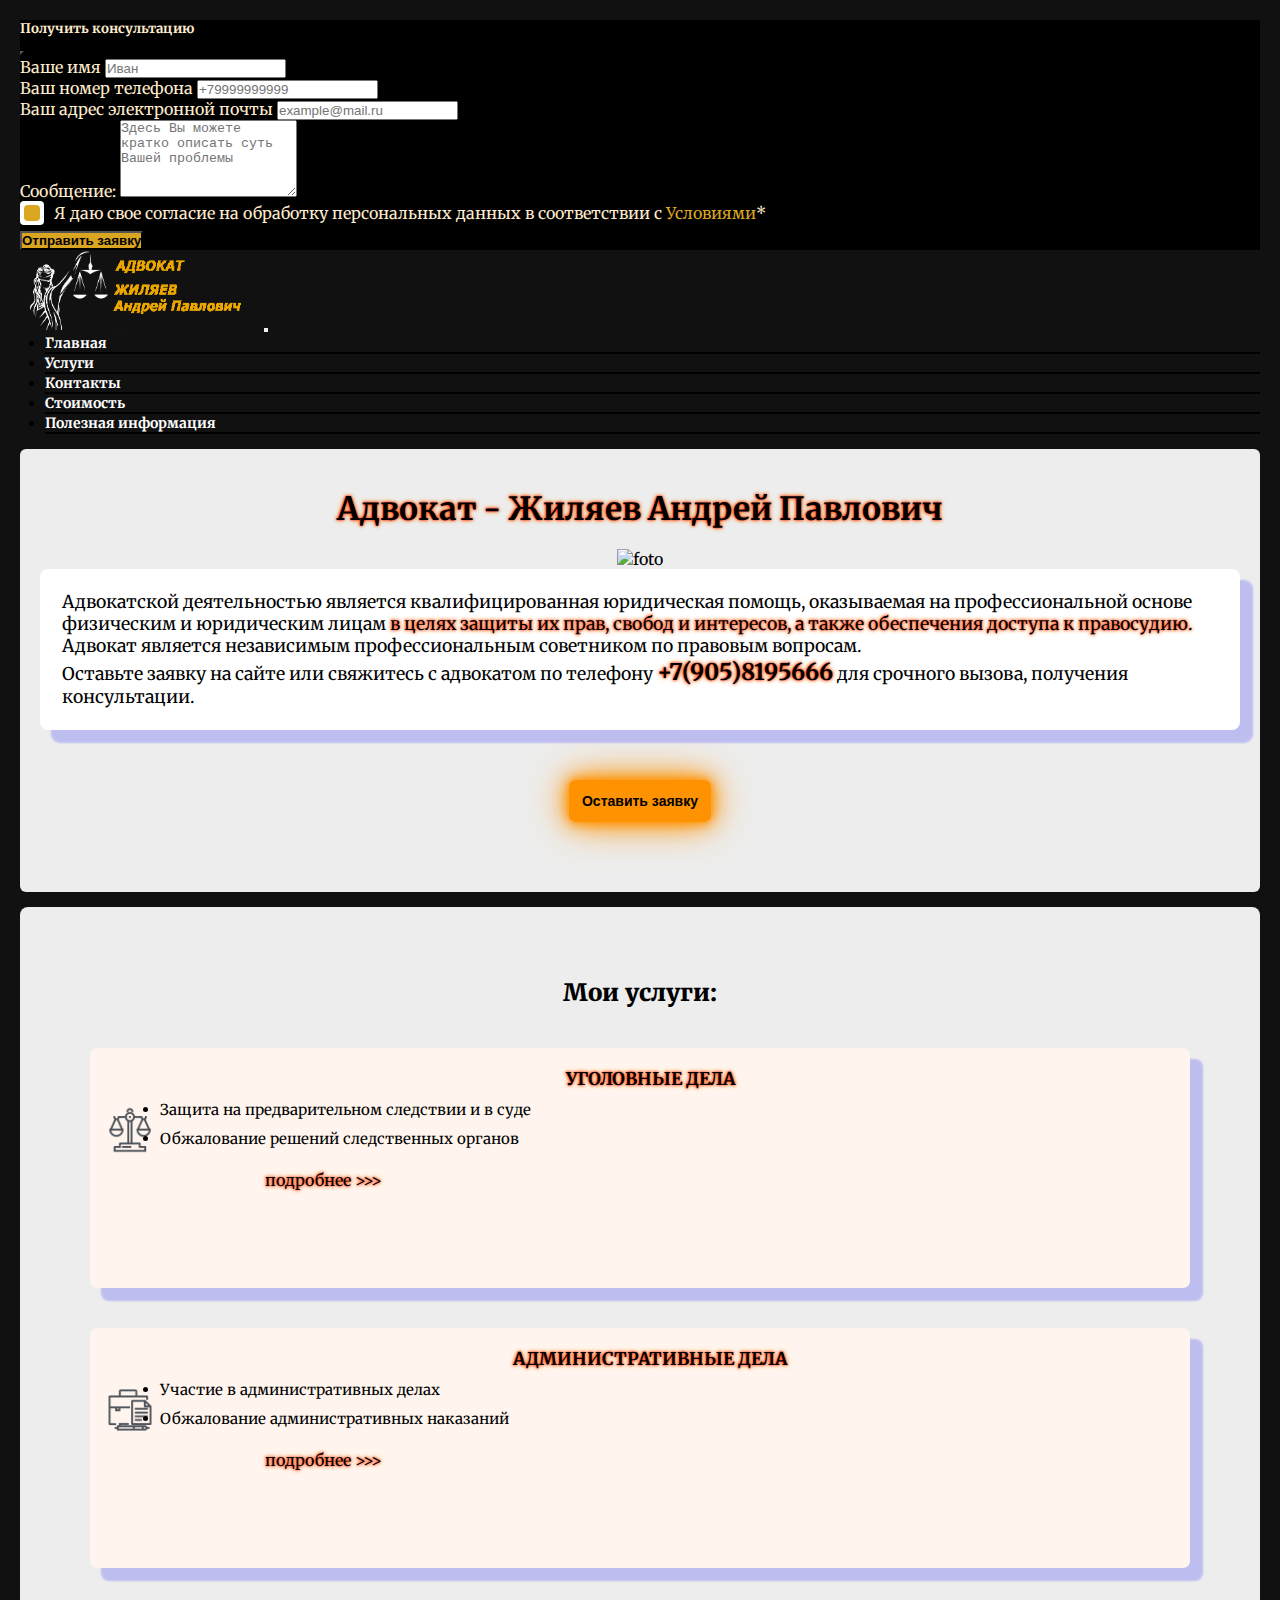
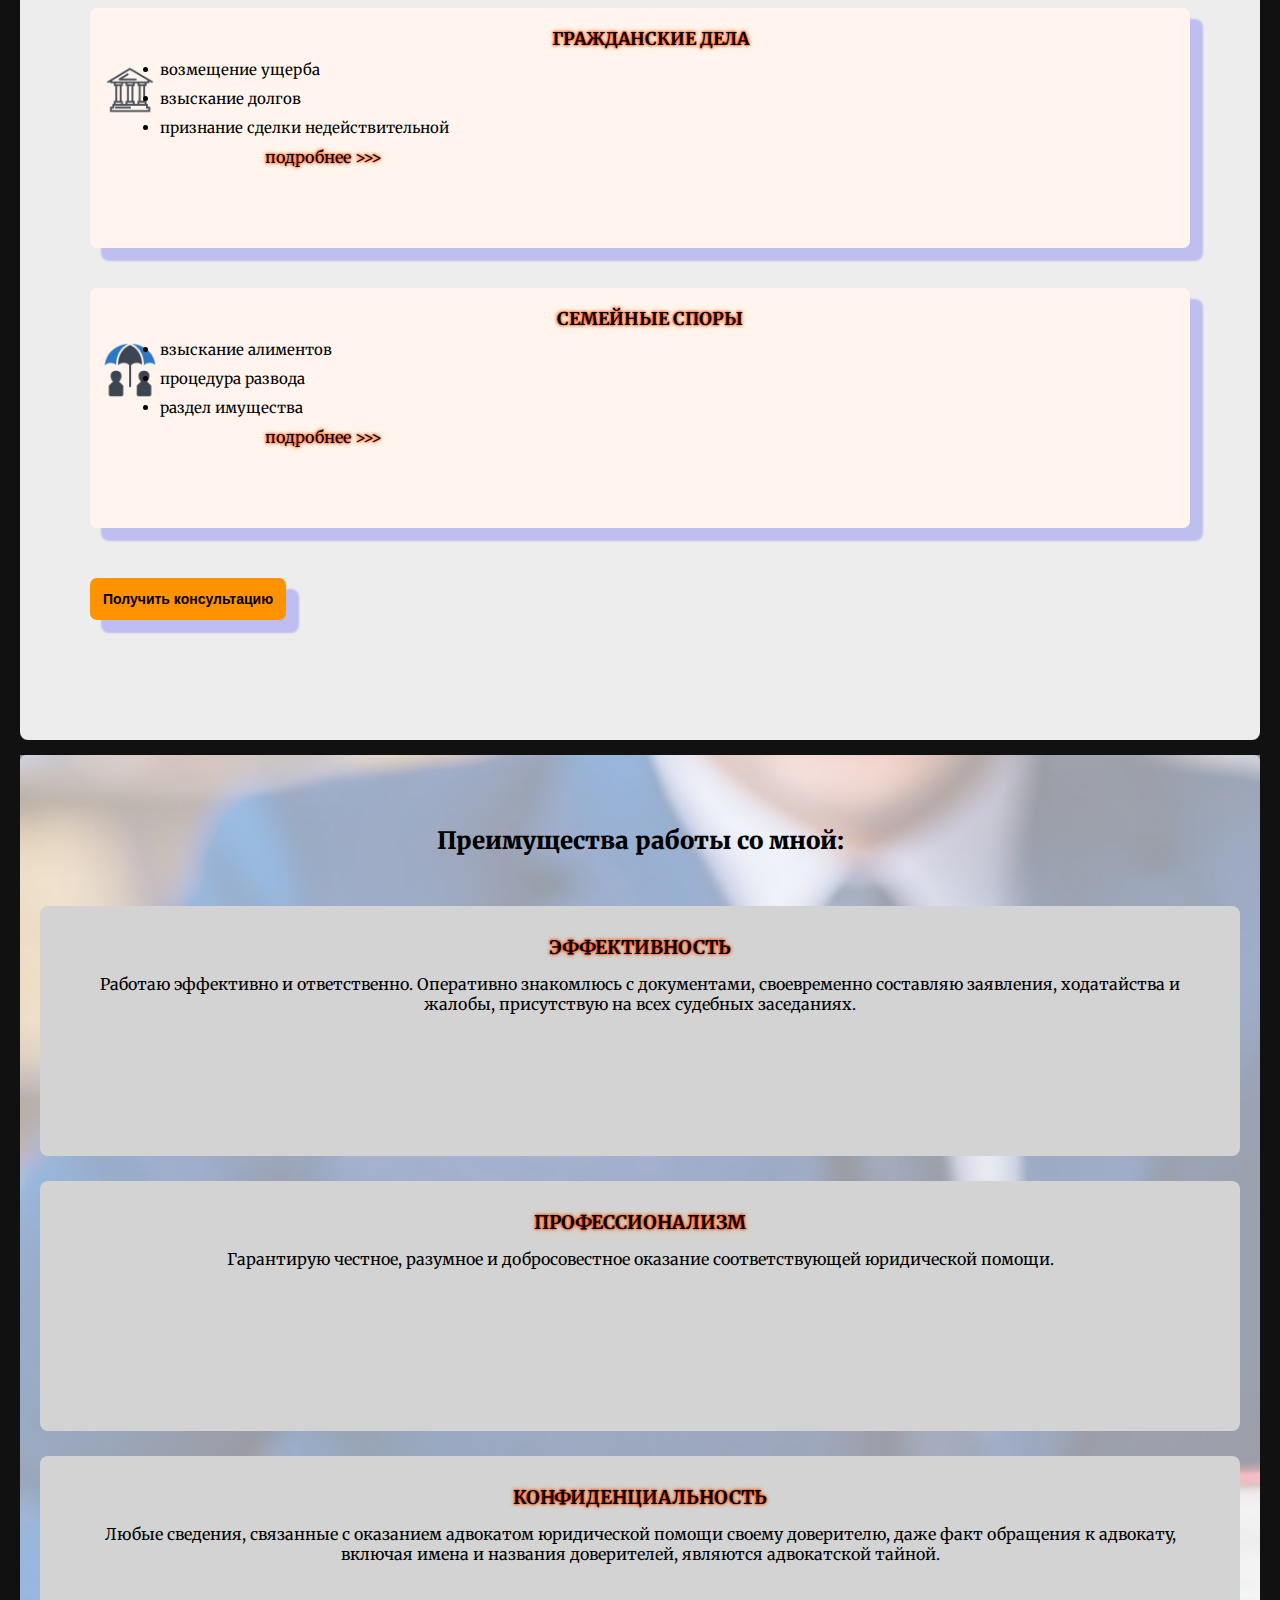
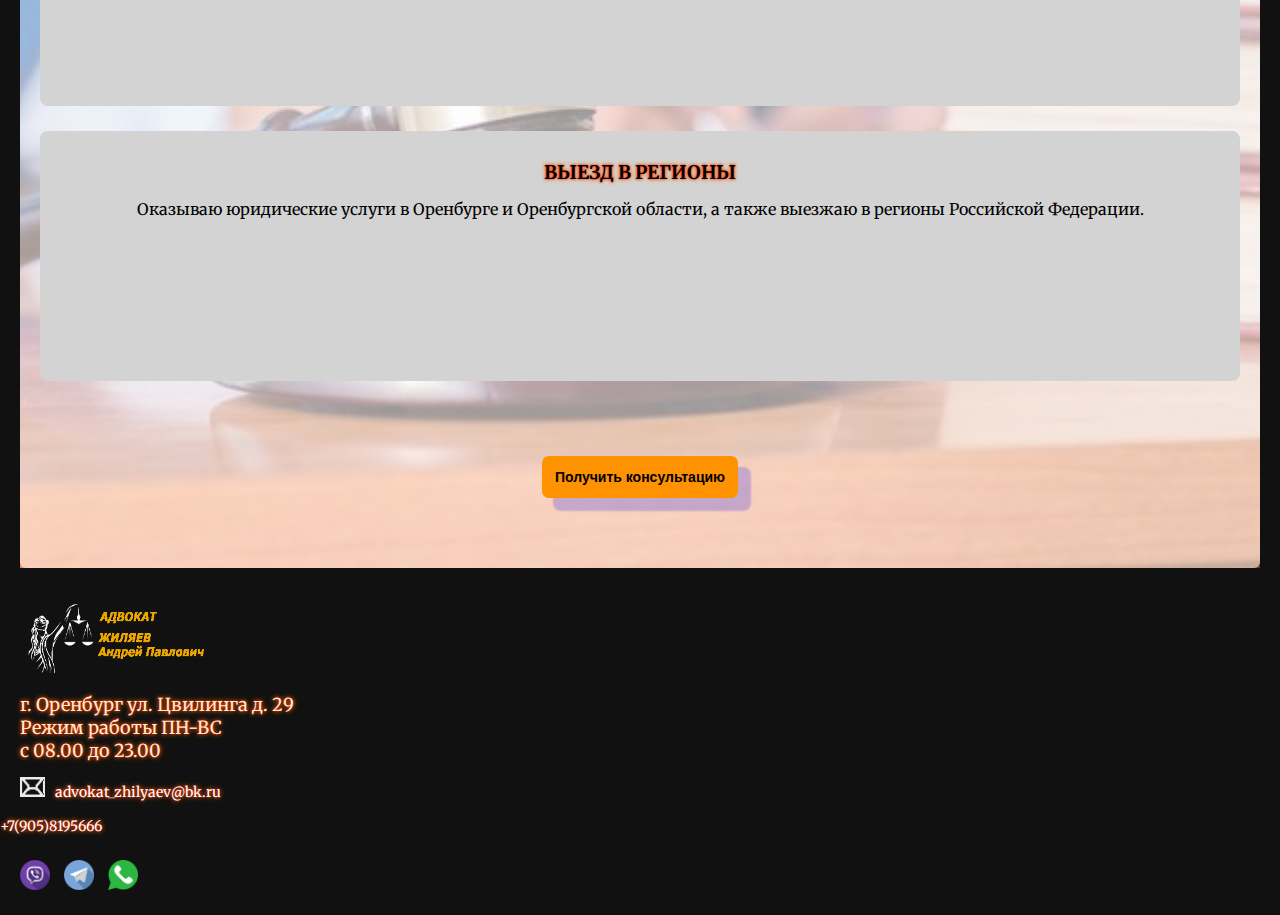
==== commit f8d81a90: "Update index.html" ====
--- a/index.html
+++ b/index.html
@@ -281,9 +281,9 @@
                 </div>
                 <div class="col-xl-3 col-lg-4 col-md-12">
                     <div class="social-link">
-                        <a href="viber://chat?number=%279058195666"><img src="img/viber.png" alt="" width="30" height="30"></a>
-                        <a href="https://telegram.me/AndreyZhilyaev"><img src="img/telegram.png" alt="" width="30" height="30"></a>
-                        <a href="https://wa.me/+79058195666?text=Привет! Хочу записаться на консультацию"><img src="img/whatsapp.png" alt="" width="30" height="30"></a>
+                        <a href="viber://chat?number=%279058195666"><img src="viber.png" alt="" width="30" height="30"></a>
+                        <a href="https://telegram.me/AndreyZhilyaev"><img src="telegram.png" alt="" width="30" height="30"></a>
+                        <a href="https://wa.me/+79058195666?text=Привет! Хочу записаться на консультацию"><img src="whatsapp.png" alt="" width="30" height="30"></a>
                     </div>
                 </div>
             </div>
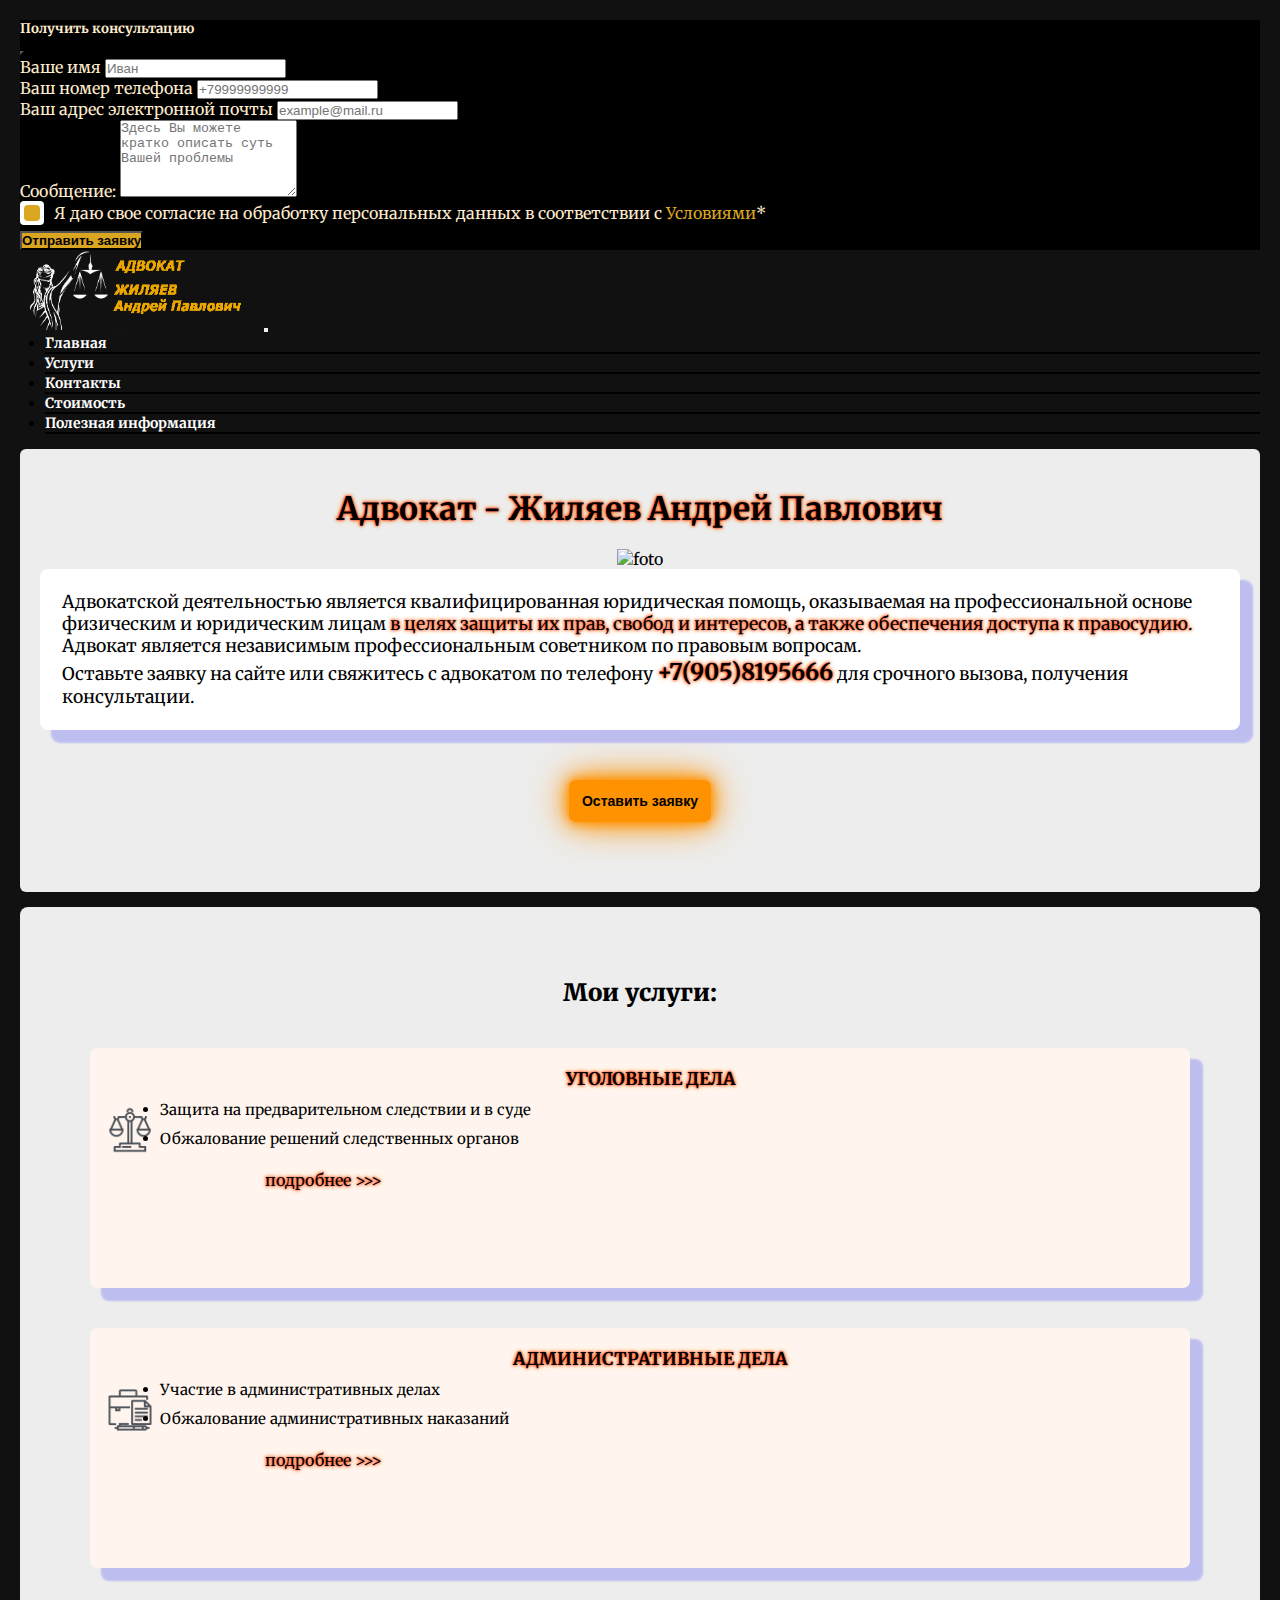
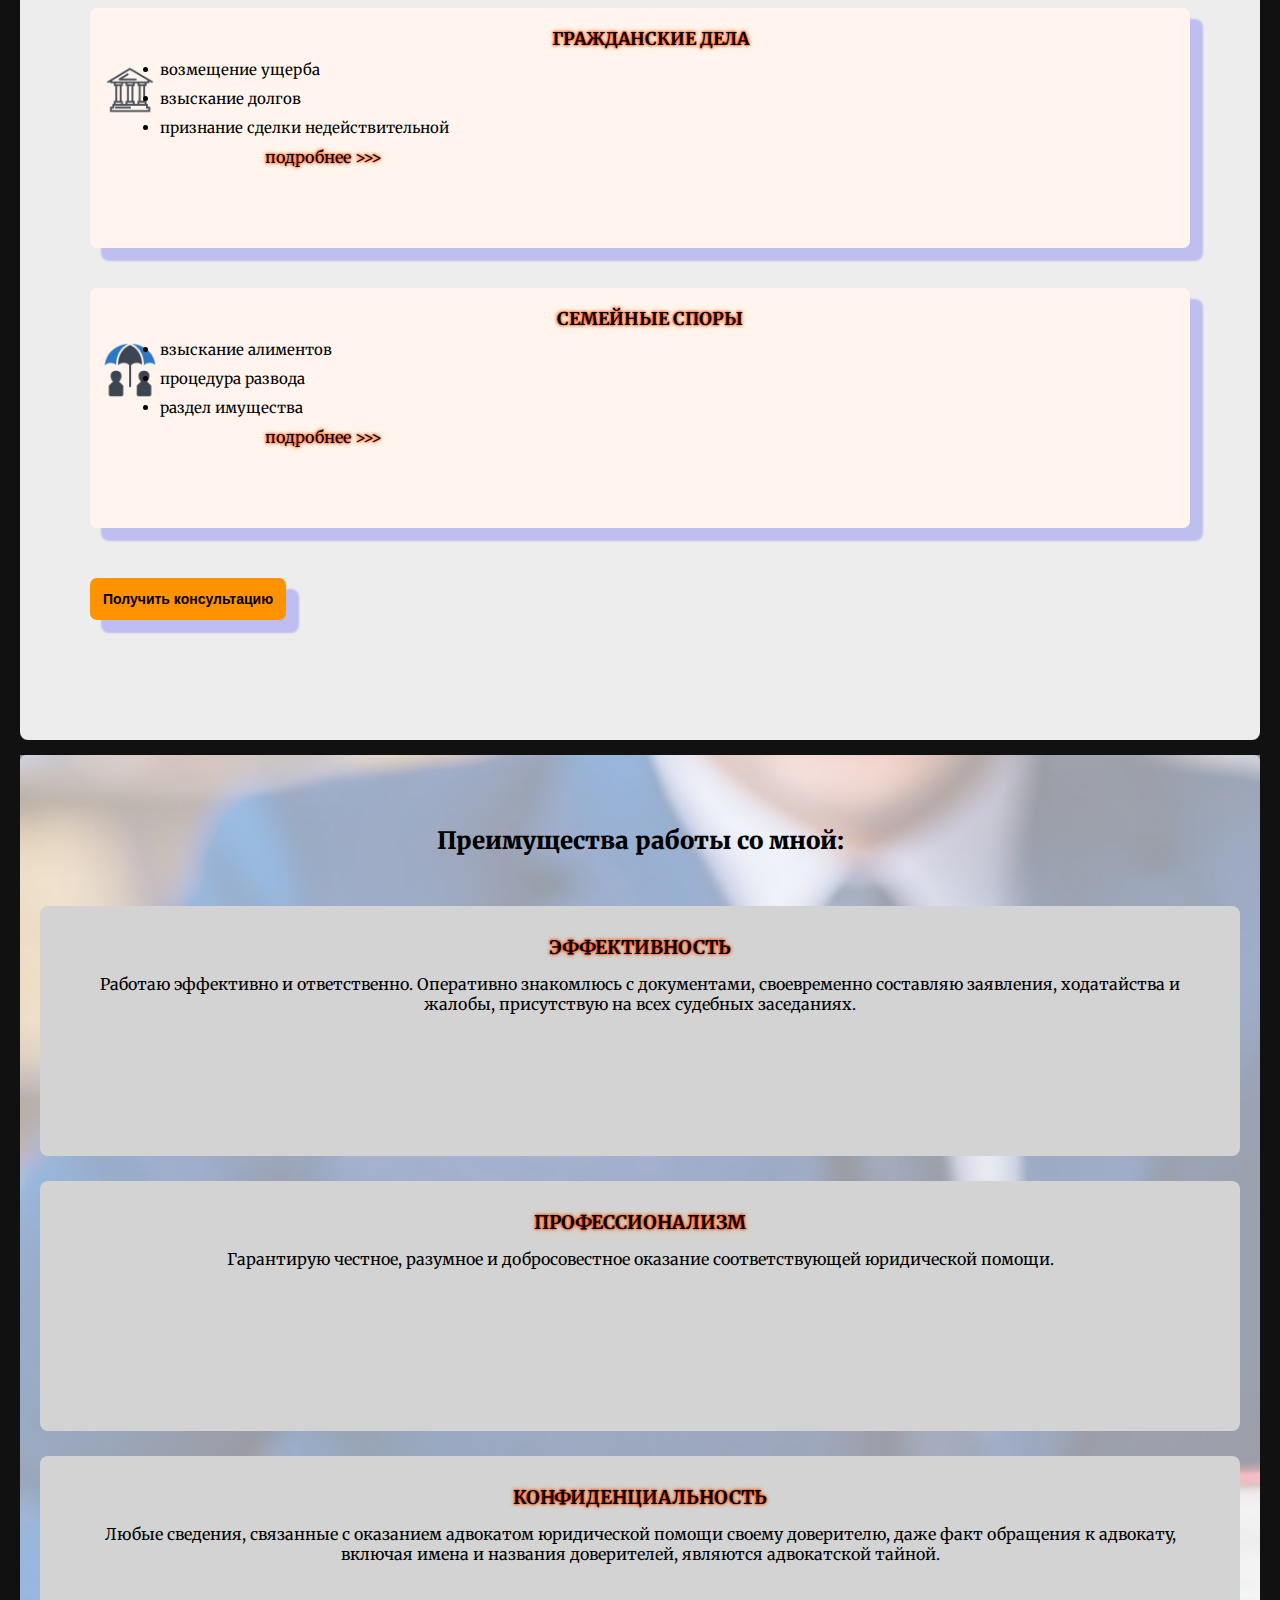
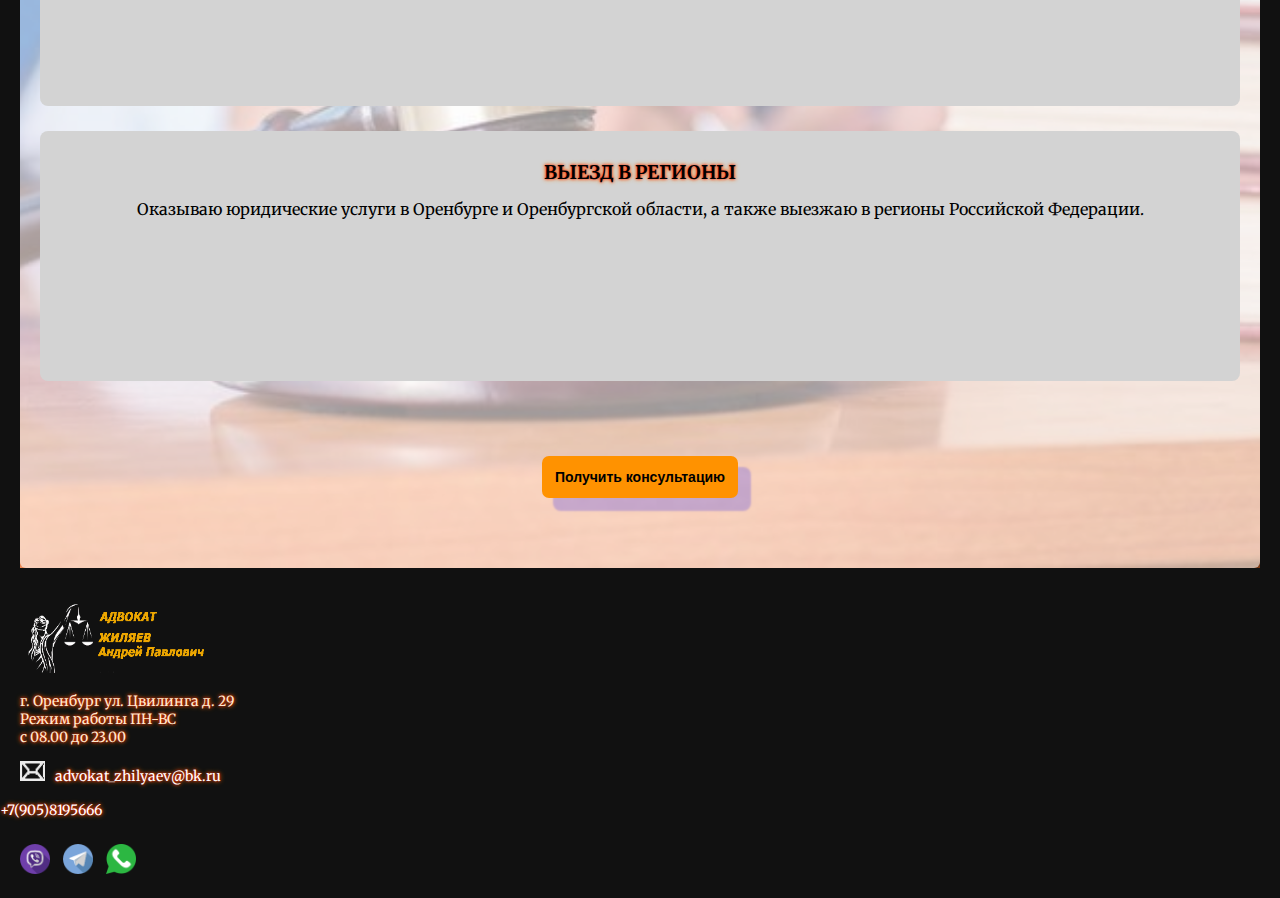
==== commit 27653a53: "26" ====
--- a/index.html
+++ b/index.html
@@ -281,7 +281,7 @@
                 </div>
                 <div class="col-xl-3 col-lg-4 col-md-12">
                     <div class="social-link">
-                        <a href="viber://chat?number=%279058195666"><img src="viber.png" alt="" width="30" height="30"></a>
+                        <a href="viber://%279058195666"><img src="viber.png" alt="" width="30" height="30"></a>
                         <a href="https://telegram.me/AndreyZhilyaev"><img src="telegram.png" alt="" width="30" height="30"></a>
                         <a href="https://wa.me/+79058195666?text=Привет! Хочу записаться на консультацию"><img src="whatsapp.png" alt="" width="30" height="30"></a>
                     </div>
--- a/style.css
+++ b/style.css
@@ -13,18 +13,6 @@
     * a {
         text-decoration: none;
         color: white;
-    }
-    
-    .contact {
-        margin-right: 10px;
-        font-size: 1rem;
-        text-decoration: none;
-        color: blanchedalmond;
-        margin-bottom: 5px;
-    }
-    
-    .contact-img {
-        margin-right: 10px;
     }
     
     .navbar-text {
@@ -292,7 +280,7 @@
     
     footer {
         margin-top: 20px;
-        font-size: 18px;
+        font-size: 14px;
         color: blanchedalmond;
         text-shadow: 0 0 3px #FF0000, 0 0 5px #FF9200;
     }
@@ -303,11 +291,12 @@
     
     .footer-adress {
         margin-top: 15px;
-        cursor: pointer;
+        font-size: 14px;
     }
     
     .footer-adress p {
         margin: 0;
+        font-size: 14px;
     }
     
     .contact {
@@ -323,6 +312,7 @@
     
     .contact-link {
         margin-bottom: 10px;
+        font-size: 14px;
     }
     
     .phone {
